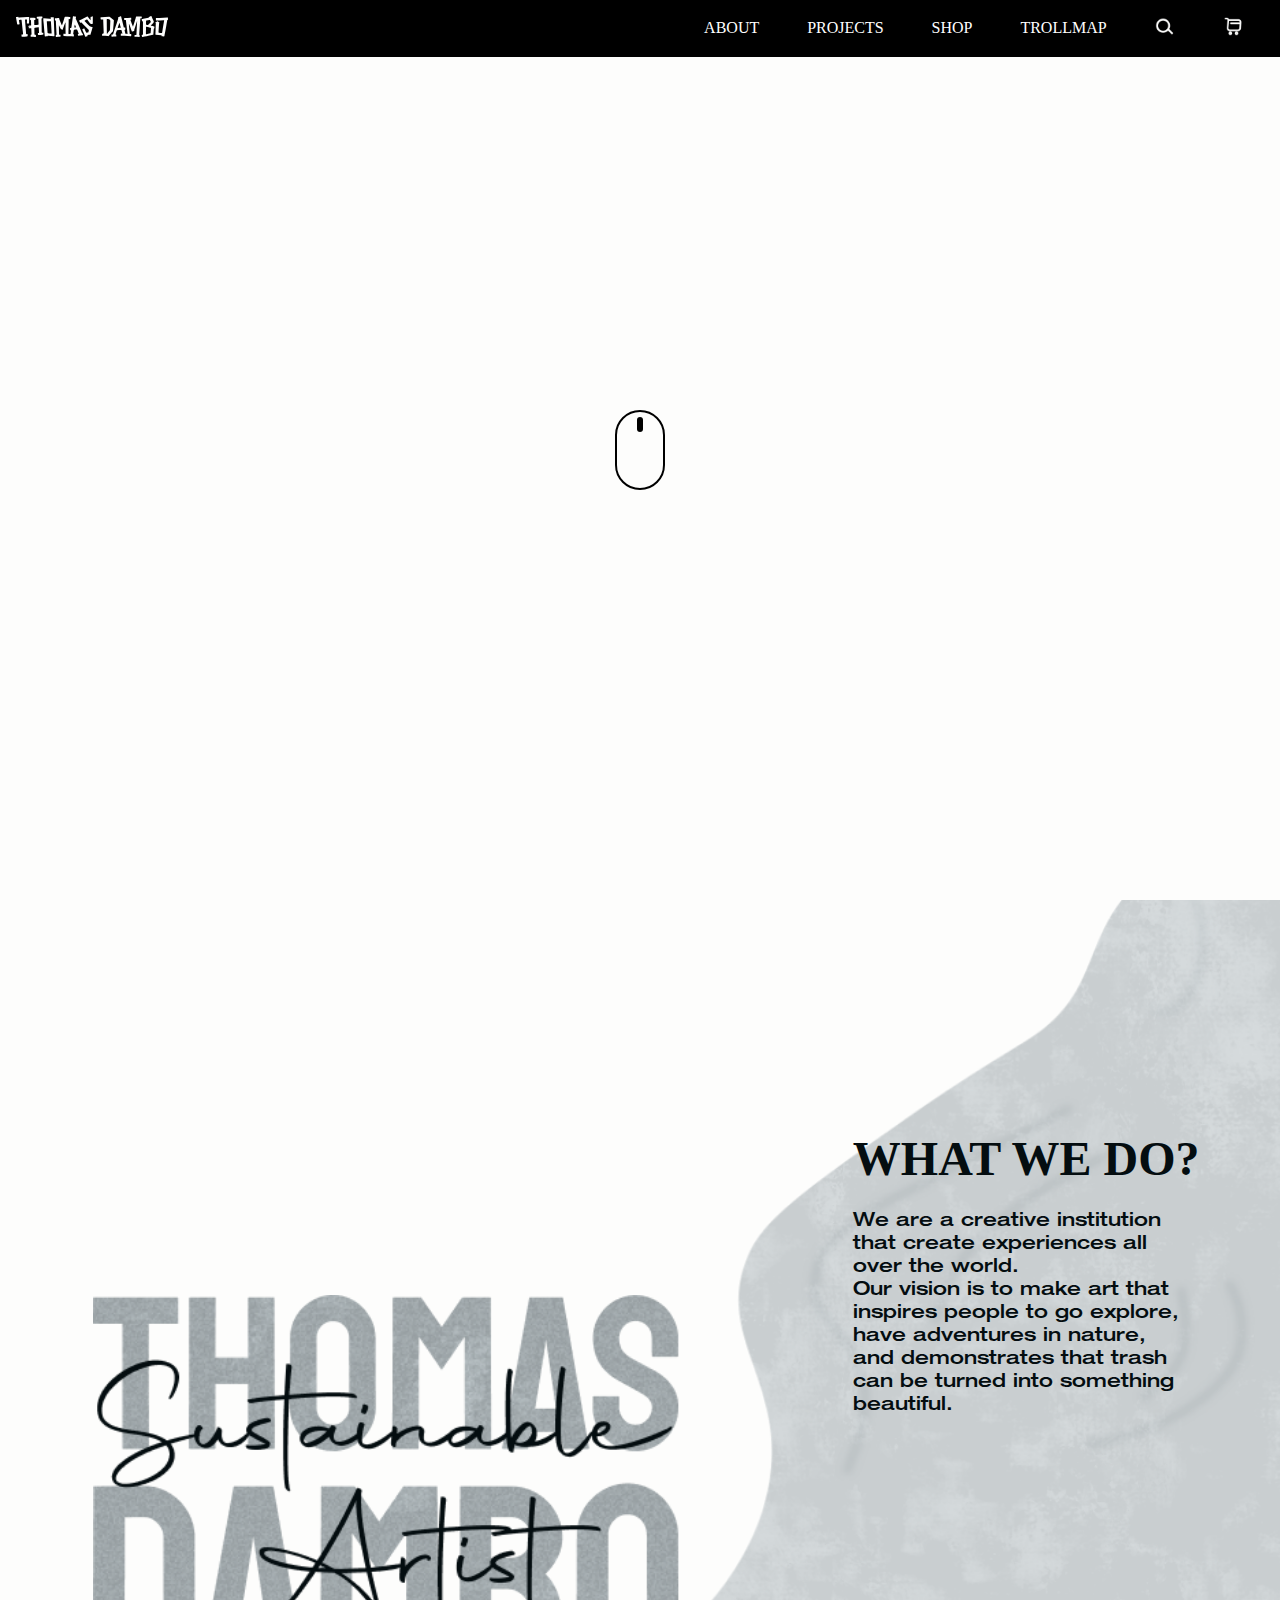
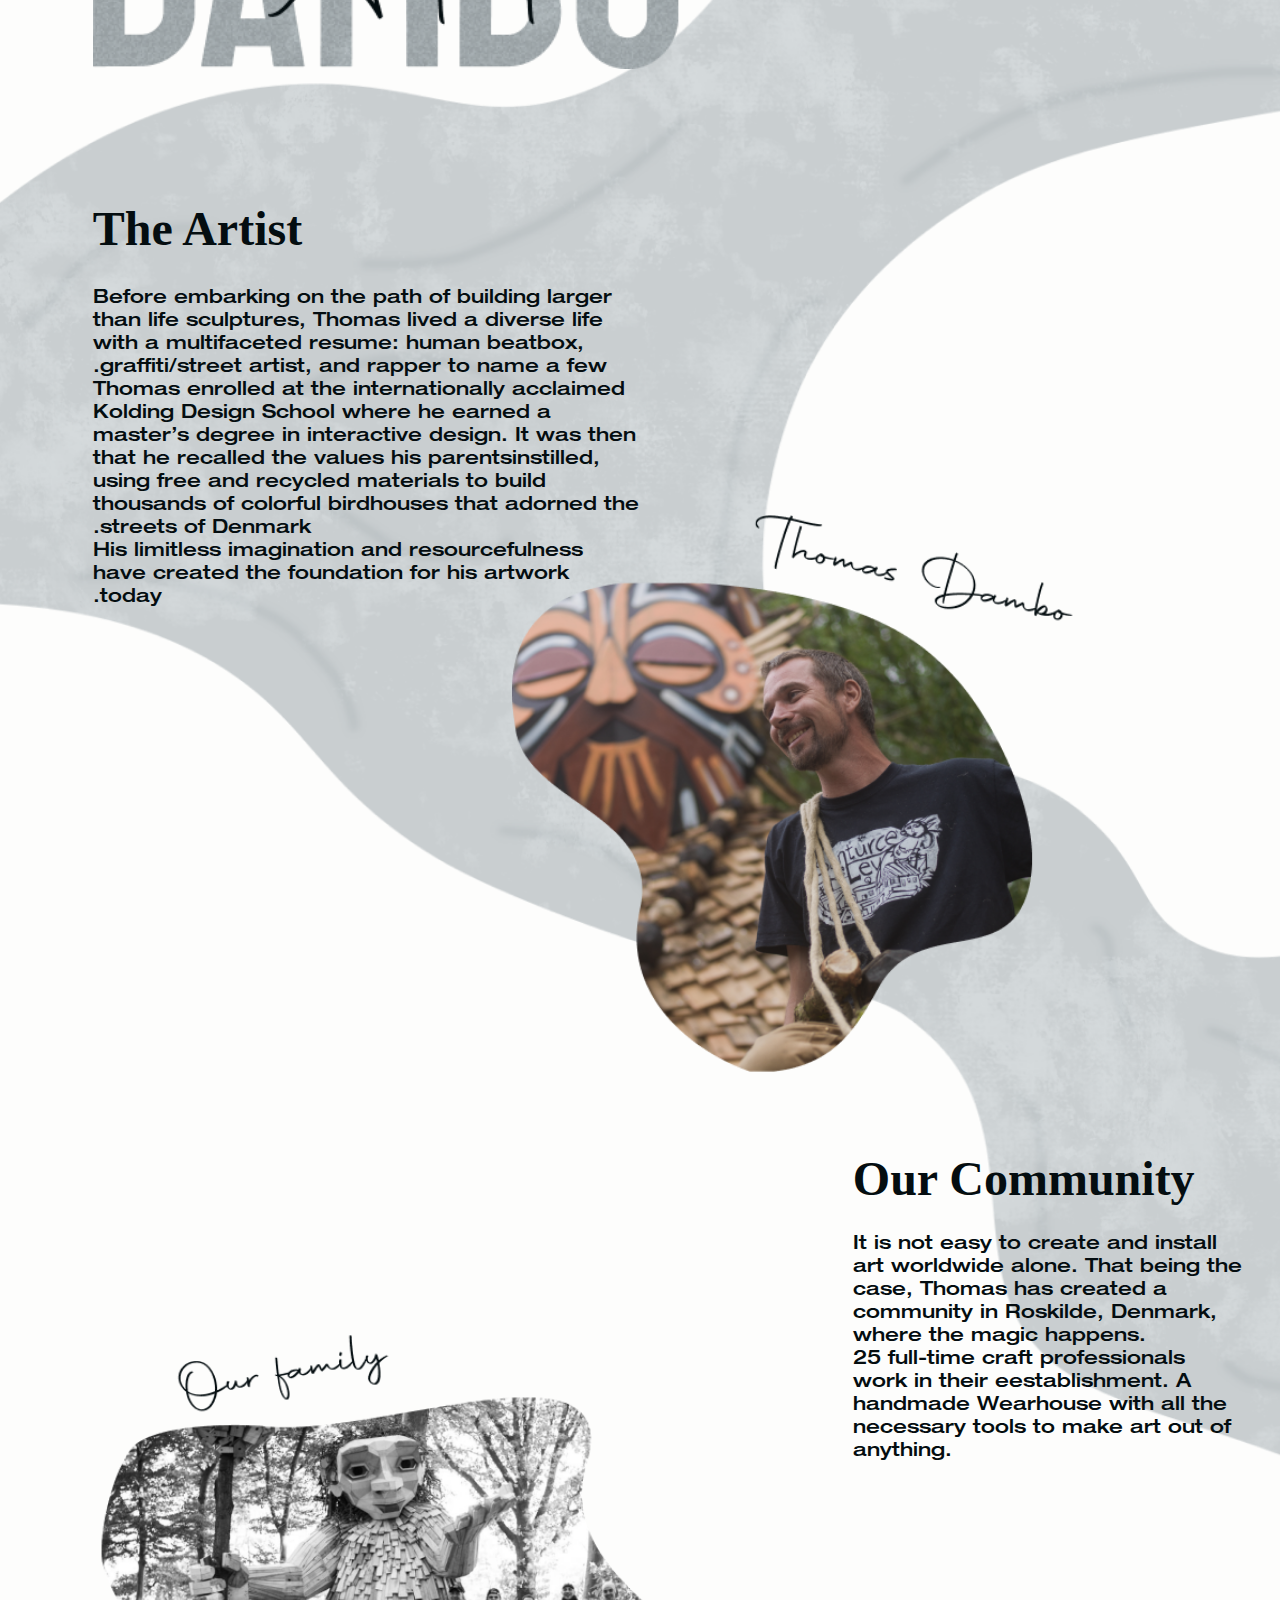
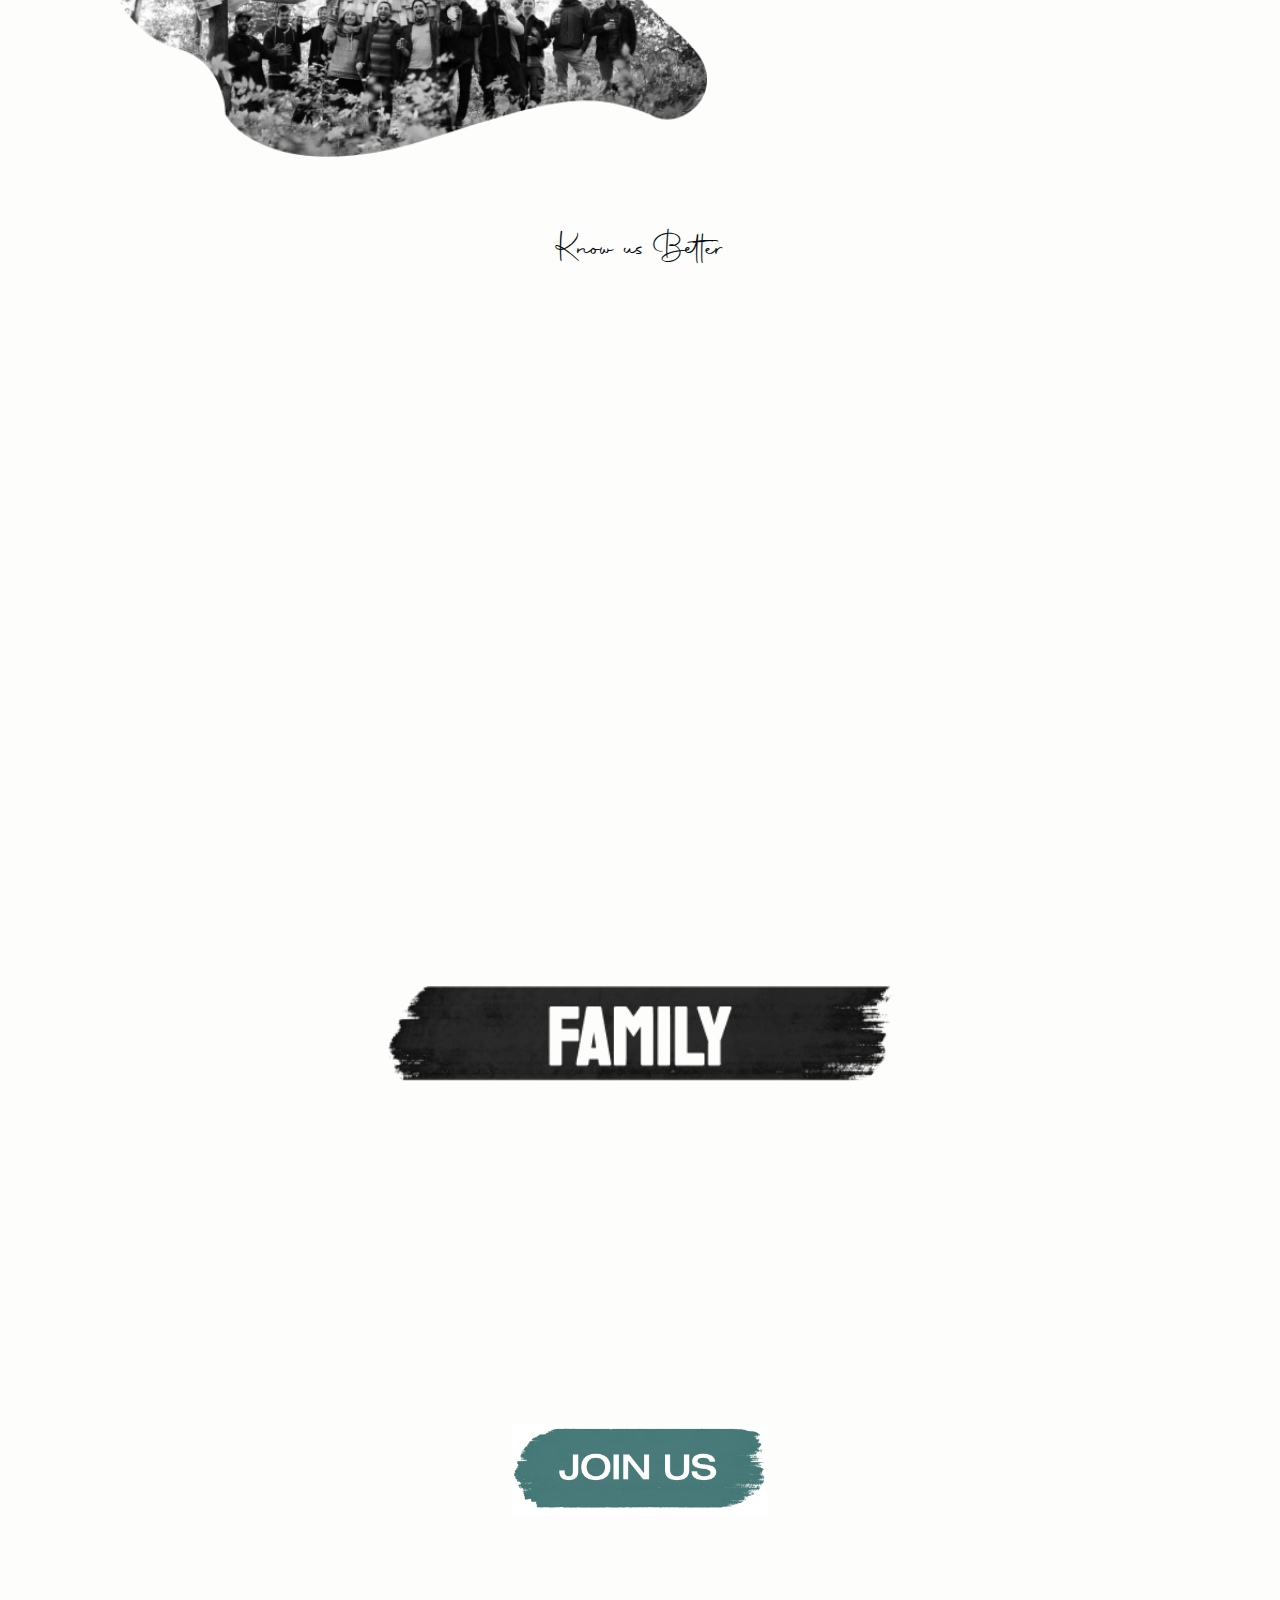
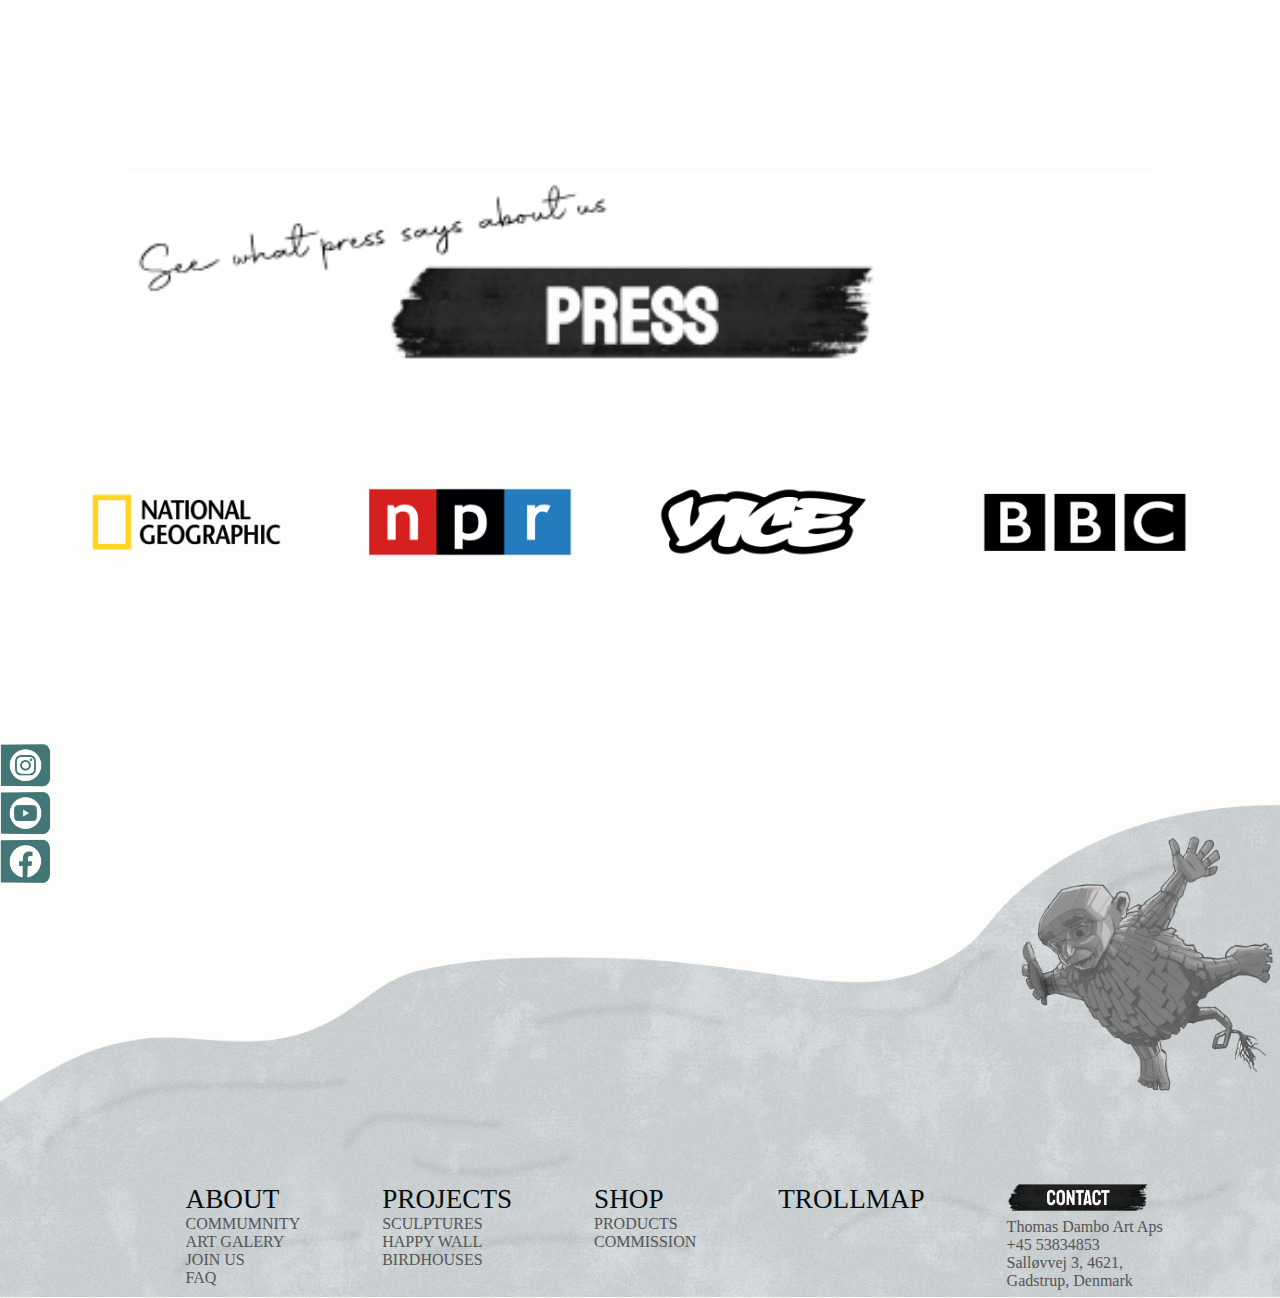
==== staff.html @ c83903dc "js fix" ====
<!DOCTYPE html>
<html lang="en">

<head>
    <meta charset="UTF-8">
    <meta http-equiv="X-UA-Compatible" content="IE=edge">
    <meta name="viewport" content="width=device-width, initial-scale=1.0">
    <title>Thomas Dambo</title>
    <link rel="shortcut icon" type="image" href="img/logo_white_small.png">
    <link rel="stylesheet" href="css/staff.css">
</head>

<body>
    <main>


        <nav class="navbar">
            <div class="brand-title">
                <a href="index.html"><img src="img/logo_white_long.svg" alt="long logo">
            </div></a>
            <a href="#" class="toggle-button">
                <span class="bar"></span>
                <span class="bar"></span>
                <span class="bar"></span>
            </a>
            <div class="navbar-links">
                <ul>
                    <li><a href="#">ABOUT</a></li>
                    <li><a href="#">PROJECTS</a></li>
                    <li><a href="#">SHOP</a></li>
                    <li><a href="#">TROLLMAP</a></li>
                    <li><a href="#" class="svgs"><img src="img/search.png" alt="search button"></a></li>
                    <li><a href="#" class="svgs"><img src="img/cart.png" alt="cart button"></a></li>
                </ul>
            </div>
        </nav>



        <section class="showcase">
            <div class="video-container">

                <div class="center">
                    <div class="down"></div>
                </div>
                <video src="video/banner.mp4" autoplay muted loop></video>
            </div>
        </section>

        <section id="art_part">

            <article class="art_article" id="sculpture">
                <div id="art_info_sculpture" class="art_info">

                    <h2>WHAT WE DO?</h2>
                    <p>We are a creative institution that create experiences all over the world. <br>
                        Our vision is to make art that inspires people to go explore, have adventures in nature, and
                        demonstrates that trash can be turned into something beautiful.</p>
                    </p>

                </div>
                <div class="art_image">
                    <img src="img/thomas_dambo.png" alt="Image presenting the recycle artist">
                </div>
            </article>
            <article class="art_article" id="birdhouse">
                <div id="art_info_birdhouse" class="art_info">
                    <h2>The Artist</h2>
                    <p>Before embarking on the path of building larger than life sculptures, Thomas lived a diverse life
                        with a multifaceted resume: human beatbox, graffiti/street artist, and rapper to name a few.<br>

                        Thomas enrolled at the internationally acclaimed Kolding Design School where he earned a
                        master’s degree in interactive design. It was then that he recalled the values his
                        parentsinstilled, using free and recycled materials to build thousands of colorful birdhouses
                        that adorned the streets of Denmark.<br>

                        His limitless imagination and resourcefulness have created the foundation for his artwork today.
                    </p>

                </div>
                </div>

                <div class="art_image">
                    <img src="img/thomas_picture.png" alt="Image presenting the thomas">
                </div>

            </article>
            <article class="art_article" id="wall">
                <div id="art_info_wall" class="art_info">
                    <h2>Our Community</h2>
                    <p>It is not easy to create and install art worldwide alone. That being the case, Thomas has created
                        a community in Roskilde, Denmark, where the magic happens. <br>
                        25 full-time craft professionals work in their eestablishment. A handmade Wearhouse with all the
                        necessary tools to make art out of anything.</p>

                </div>
                </div>
                <div class="art_image">
                    <img src="img/family_picture.png" alt="Image presenting the family">
                </div>
            </article>
        </section>



        <div class="know">
            <h3>Know us Better</h3>
            <class class="video"><iframe src="https://www.youtube.com/embed/UQgBqcR8Qgc" title="Thomas Dambo"
                    frameborder="0"
                    allow="accelerometer; autoplay; clipboard-write; encrypted-media; gyroscope; picture-in-picture"
                    allowfullscreen></iframe></class>

        </div>

        </section>

        <div class="title">
            <img class="title_family" src="img/title_family.png" alt="">
        </div>

        <section class="family">

            <div class="delete">
                <template>
                    <article>
                        <img class="portrait" src="" alt="portrait family">
                        <h4>name</h4>
                        <h5>position</h5>
                    </article>

                </template>
            </div>
        </section>

        <div class="title">
            <img class="joinus" src="img/join_2.png" alt="">
        </div>


        <div class="title">
            <img class="title_press" src="img/press2.png" alt="">
        </div>

        <section class="press">
            <nav>
                <ul>
                    <li><a href=" https://www.nationalgeographic.com/travel/article/this-copenhagen-artist-turns-trash-into-trolls"
                            target="_blank"><img src="img/press_1.png" alt="natgeo"></a></li>
                    <li><a href=" https://www.npr.org/2021/05/06/992149491/far-from-the-internet-these-big-benevolent-trolls-lure-humans-to-nature?t=1629976147773"
                            target="_blank"><img src="img/press_2.png" alt="natgeo"></a></li>
                    <li><a href=" https://www.facebook.com/VICE/videos/292321664702541/" target="_blank"><img
                                src="img/press_3.png" alt="natgeo"></a></li>
                    <li><a href="https://www.bbc.com/reel/video/p06rnnc2/the-gigantic-trash-trolls-hiding-in-copenhagen-s-wilderness"
                            target="_blank"><img src="img/press_4.png" alt="natgeo"></a></li>
                </ul>
            </nav>

        </section>


        <div class="soMe">

            <ul>
                <li><a href="https://www.instagram.com/thomasdambo/" target="_blank"><img src="img/insta.png"
                            alt="insta"></li></a>
                <li><a href="https://www.youtube.com/user/ThomasDambo" target="_blank"><img src="img/youtube.png"
                            alt="youtube"></li></a>
                <li><a href="https://www.facebook.com/thomasdambos" target="_blank"><img src="img/facebook.png"
                            alt="facebook"></li></a>
            </ul>

        </div>

        <footer>
            <section id="footer_section">
                <article class="about_footer">

                    <ul>
                        <li><a href="#"><span class="main_footer">ABOUT</span></a></li>
                        <li><a href="#">COMMUMNITY</a></li>
                        <li><a href="#">ART GALERY</a></li>
                        <li><a href="#">JOIN US</a></li>
                        <li><a href="#">FAQ</a></li>
                    </ul>

                </article>

                <article class="projects_footer">

                    <ul>
                        <li><a href="#"><span class="main_footer">PROJECTS</span></a></li>
                        <li><a href="#">SCULPTURES</a></li>
                        <li><a href="#">HAPPY WALL</a></li>
                        <li><a href="#">BIRDHOUSES</a></li>
                    </ul>

                </article>

                <article class="shop_footer">

                    <ul>
                        <li class="main_footer"><a href="#"><span class="main_footer">SHOP</span></a></li>
                        <li><a href="#">PRODUCTS</a></li>
                        <li><a href="#">COMMISSION</a></li>
                    </ul>

                </article>

                <article class="map_footer">

                    <ul>
                        <li><a href="#"><span class="main_footer">TROLLMAP</span></a></li>

                    </ul>

                </article>

                <article class="contact_footer">

                    <ul>
                        <li class="main_footer"><a href="#"><img src="img/title_contact.png" alt="contact"></a></li>
                        <li><a href="#">Thomas Dambo Art Aps</a></li>
                        <li><a href="#">+45 53834853</a></li>
                        <li><a href="#">Salløvvej 3, 4621,<br> Gadstrup, Denmark</a></li>
                    </ul>

                </article>
            </section>
        </footer>


    </main>
    <script src="js/main.js"></script>
</body>


</html>
---- css/staff.css ----
* {
  box-sizing: border-box;
  margin: 0;
  padding: 0;
  font-size: 16px;
}

@font-face {
  font-family: "Autography";
  font-display: swap;
  src: url("/fonts/autography/Autography.otf") format("truetype");
}

@font-face {
  font-family: "Helvetica";
  font-display: swap;
  src: url("/fonts/Helvetica-Neue-Medium-Extended.otf");
}

@import url("https://fonts.googleapis.com/css2?family=Staatliches&display=swap");

:root {
  --white--: #fdfdfc;
  --black--: #040d10;
  --green--: #456b6a;
  --gray--: #525556;

  --h1: 2rem;
  --h2: 1.6rem;
  --h3: 2rem;
  --h4: 1rem;
  --p: 0.8rem;
  --p_width: 80%;

  --text_art_top_padding: 25%;
  --image_art_top_padding: 5%;

  /* SCULPTURE art images size */
  --art_image_size: 90%;
}

h1 {
  font-size: var(--h1);
  color: var(--black--);
  font-family: "Staatliches";
}

h2 {
  font-size: var(--h2);
  color: var(--black--);
  font-family: "Staatliches";
}

h3 {
  font-size: var(--h3);
  color: var(--black--);
  font-family: "Autography";
  font-weight: lighter;
}
h4 {
  font-size: var(--h4);
  color: var(--black--);
  font-family: "Helvetica";
  font-weight: lighter;
}

h5 {
  font-size: var(--h5);
  color: var(--gray--);
  font-family: "Staatliches";
  font-weight: lighter;
}

p {
  font-size: var(--p);
  color: var(--black--);
  font-family: "Helvetica";
  width: var(--p_width);
}
/* ++++++++++++++++++++++++++++++++++MAIN++++++++++++++++++++++++++++++++++ */
html {
  max-width: 100vw;
  overflow-x: hidden;
  background-color: var(--white--);
}

/* ////////////////////////////HERDER//////////////////////////// */
.navbar {
  display: flex;
  position: fixed;
  z-index: 2;
  width: 100%;
  justify-content: center;
  justify-content: space-between;
  align-items: center;
  background-color: black;
  color: white;
}

.brand-title {
  margin: 1rem;
}

.navbar-links {
  height: 100%;
}

.navbar-links ul {
  display: flex;
  margin-right: 30%;
  margin-block: 0;
  padding: 0;
}

.navbar-links li {
  list-style: none;
}

.navbar-links li a {
  display: block;
  text-decoration: none;
  color: white;
  padding: 1rem;
}

.navbar-links li:hover {
  color: var(--green--);
}

.toggle-button {
  position: absolute;
  top: 0.75rem;
  right: 1.5rem;
  display: none;
  flex-direction: column;
  justify-content: space-between;
  width: 30px;
  height: 21px;
}

.toggle-button .bar {
  height: 3px;
  width: 100%;
  background-color: white;
  border-radius: 10px;
}

@media (max-width: 700px) {
  .navbar {
    flex-direction: column;
    align-items: flex-start;
  }

  .toggle-button {
    display: flex;
  }

  .navbar-links {
    display: none;
  }

  .navbar-links ul {
    flex-direction: column;
  }

  .navbar-links ul li a {
    padding: 0.5rem 1rem;
  }

  .navbar-links.active {
    display: flex;
  }

  .svgs {
    width: 40%;
  }
}

/* ////////////////////////////ART//////////////////////////// */

#art_part {
  width: 100vw;
}

.art_info {
  height: 50vh;

  padding-top: var(--text_art_top_padding);
  margin: auto;
  text-align: left;
  width: 70%;
}
.art_info h2 {
  margin-bottom: 5%;
  width: 70%;
  margin: auto;
}
.art_info p {
  margin: auto;

  width: 70%;
}

#art_info_birdhouse {
  margin-bottom: 30%;
  width: 90%;
}

#sculpture {
  background-image: url(/img/bg_small_1.png);
  background-size: contain;
  background-repeat: no-repeat;
}
#birdhouse {
  background-image: url(/img/bg_small_4.png);
  background-size: contain;
  background-repeat: no-repeat;
}
#wall {
  background-image: url(/img/bg_small_3.png);
  background-size: contain;
  background-repeat: no-repeat;
}
.art_image {
  margin: auto;
  margin-top: 15%;
  width: var(--art_image_size);
  padding-top: var(--image_art_top_padding);
}
.art_image img {
  height: 80%;
  width: 80%;
}

/* B ROLL VIDEO */

.video-container {
  width: 100%;
  height: 100%;
  overflow: hidden;
}

.showcase {
  height: 100vh;
  position: relative;
  z-index: 0;
}

.showcase video {
  -webkit-transform: translateX(-50%) translateY(-50%);
  -moz-transform: translateX(-50%) translateY(-50%);
  -ms-transform: translateX(-50%) translateY(-50%);
  -o-transform: translateX(-50%) translateY(-50%);
  transform: translateX(-50%) translateY(-50%);
  position: absolute;
  top: 50%;
  left: 50%;
  min-width: 100%;
  min-height: 100%;
  width: auto;
  height: auto;
  z-index: -100;
}

/* KNOW US BETTER */

.know {
  display: flex;
  align-items: center;
  flex-direction: column;
  margin-top: 30%;
}

.video {
  width: 80%;
  height: 20vh;
  overflow: hidden;
  position: relative;
}

iframe {
  position: absolute;
  top: 0;
  left: 0;
  width: 100%;
  height: 100%;
}

/* FAMILY PICTURES */

.delete:first-child {
  display: none;
}

.title {
  display: flex;
  align-items: center;
  justify-content: center;
}

.title_family {
  width: 40vw;
  margin-top: 20%;
}

.family {
  display: grid;
  grid-template-columns: 1fr 1fr 1fr;
  margin: 10%;
  gap: 2%;
}

.portrait {
  width: 100%;
}

h5 {
  line-height: 1rem;
}
.joinus {
  cursor: pointer;
  display: flex;
  align-items: center;
  justify-content: center;
  width: 20vw;
  margin-top: 5%;
  margin-bottom: 10%;
}

/* PRESS */

.title_press {
  width: 80vw;
  margin-top: 20%;
}

nav ul {
  display: flex;
  align-items: center;
  justify-content: center;
  list-style: none;
  margin: 5%;
  margin-left: 5%;
  gap: 5%;
}

nav img {
  width: 100%;
}

/* SoMe */

.soMe img {
  width: 7%;
}

.soMe {
  margin-top: 20%;
}

/* FOOTER */

a {
  text-decoration: none;
  font-size: var(--h6);
  color: var(--gray--);
  font-family: "Staatliches";
  font-weight: lighter;
}

ul {
  list-style-type: none;
}
footer {
  width: 100vw;
  height: 30vh;
  background-image: url(/img/footer_bg.png);
  background-size: 100%;
  background-position: bottom;
  background-repeat: no-repeat;
  display: flex;
  justify-content: center;
  align-items: flex-end;
  margin-top: -10rem;
}
.main_footer img {
  width: 80%;
}

.main_footer {
  font-size: 0.9rem;
  color: var(--black--);
}

#footer_section {
  display: flex;
  gap: 5%;
  width: 80%;
  margin-bottom: 1rem;
}

@media only screen and (min-width: 500px) {
  :root {
    --h1: 2.8rem;
    --text_art_top_padding: 30%;
    --image_art_top_padding: 15%;

    --art_image_size: 75%;
  }
  .art_info {
    height: 45vh;
  }

  .video {
    height: 25vh;
  }

  .family {
    grid-template-columns: 1fr 1fr 1fr 1fr;
  }

  .title_press {
    margin-top: 10%;
  }

  .main_footer {
    font-size: 1.1rem;
  }

  #footer_section {
    margin-left: 10%;
  }

  .know {
    margin-top: 20%;
  }
}

@media only screen and (min-width: 700px) {
  :root {
    --h1: 3.8rem;
    --h2: 2.4rem;
    --p: 1.2rem;
    --p_width: 80%;

    --text_art_top_padding: 30%;
    --image_art_top_padding: 15%;

    --art_image_size: 65%;
  }

  .video {
    height: 38vh;
  }

  .main_footer img {
    width: 60%;
  }

  .main_footer {
    font-size: 1.3rem;
  }

  #footer_section {
    gap: 7%;
  }

  .svgs img {
    width: 20px;
  }

  footer {
    height: 50vh;
    margin-top: -15rem;
  }
  #footer_section {
    margin-bottom: 2rem;
  }
}

@media only screen and (min-width: 1000px) {
  :root {
    --h1: 5rem;
    --h2: 3rem;
    --p: 1.2rem;
    --p_width: 80%;
    --h4: 1.6rem;

    --text_art_top_padding: 0;
    --image_art_top_padding: 15%;

    --art_image_size: 70%;
  }

  #sculpture {
    background-image: none;
  }
  #birdhouse {
    background-image: none;
  }
  #wall {
    background-image: none;
  }

  #art_part {
    height: 280vh;
    background-image: url(/img/bg_community.png);
    background-size: cover;
    background-repeat: no-repeat;
  }
  .art_article {
    display: grid;
    grid-template-columns: 50% 50%;
    height: 90vh;
    width: 95%;
    margin: auto;
  }

  .art_info {
    grid-column-start: 2;
  }

  .art_image {
    grid-column-start: 1;
    grid-row-start: 1;
    margin-top: 50%;
    margin-left: 10%;
    margin-right: 20%;
    width: 60vw;
  }

  .art_article:nth-child(2),
  .art_article:nth-child(4) {
    grid-auto-flow: dense;
    direction: rtl;
  }
  .art_info {
    text-align: left;
    margin-left: 35%;
    margin-top: 38%;
    /* margin-left: 10%;
      margin-right: 10%; */
  }
  .art_info h2 {
    margin-bottom: 5%;
    width: 100%;
  }
  .art_info p {
    width: 80%;
    margin-right: 50%;
  }

  #art_info_birdhouse p {
    width: 100%;
    margin-left: 10%;
    margin-right: 0;
  }

  #art_info_birdhouse {
    margin-left: 15%;
    margin-top: 15%;
  }

  #art_info_wall {
    width: 80%;
    margin-right: 30%;
  }

  .video {
    height: 50vh;
  }

  .family {
    grid-template-columns: 1fr 1fr 1fr 1fr 1fr;
  }

  footer {
    margin: 0;
  }

  .main_footer {
    font-size: 1.7rem;
  }

  .main_footer img {
    width: 70%;
  }

  #footer_section {
    margin-left: 9%;
    gap: 8%;
  }

  .know {
    margin-top: 0%;
  }
  .soMe img {
    width: 4%;
  }
  .soMe {
    margin-top: 10%;
  }
  footer {
    height: 90vh;
    margin-top: -25rem;
  }
  #footer_section {
    margin-bottom: 0.5rem;
  }
}

/* #sculpture .art_info,
    #wall .art_info {
      text-align: right;
    } */
/* .art_image {
      margin-left: 5%;
    } */
/* .art_image:nth-child(4) {
      margin-left: auto;
      margin-right: 0%;
    } */

/* SCROLL DOWN ANIMATION */
* {
  margin: 0;
  padding: 0;
}

.center {
  position: absolute;
  top: 50%;
  left: 50%;
  transform: translate(-50%, -50%);
}

.down {
  position: relative;
  width: 50px;
  height: 80px;
  border-radius: 25px;
  background: transparent;
  border: 2px solid black;
  overflow: hidden;
}

.down:before {
  content: "";
  position: absolute;
  width: 6px;
  height: 6px;
  border-radius: 50%;
  background: black;
  left: 50%;
  top: 10px;
  transform: translate(-50%, 0);
  animation: animate 1s linear infinite;
}

.down:after {
  content: "";
  position: absolute;
  width: 6px;
  height: 15px;
  border-radius: 50%;
  background: black;
  left: 50%;
  top: 5px;
  transform: translate(-50%, 0);
  border-radius: 3px;
}

@keyframes animate {
  0% {
    transform: translate(-50%, 0px);
    opacity: 0;
  }
  50% {
    transform: translate(-50%, 40px);
    opacity: 1;
  }
  100% {
    transform: translate(-50%, 80px);
    opacity: 0;
  }
}
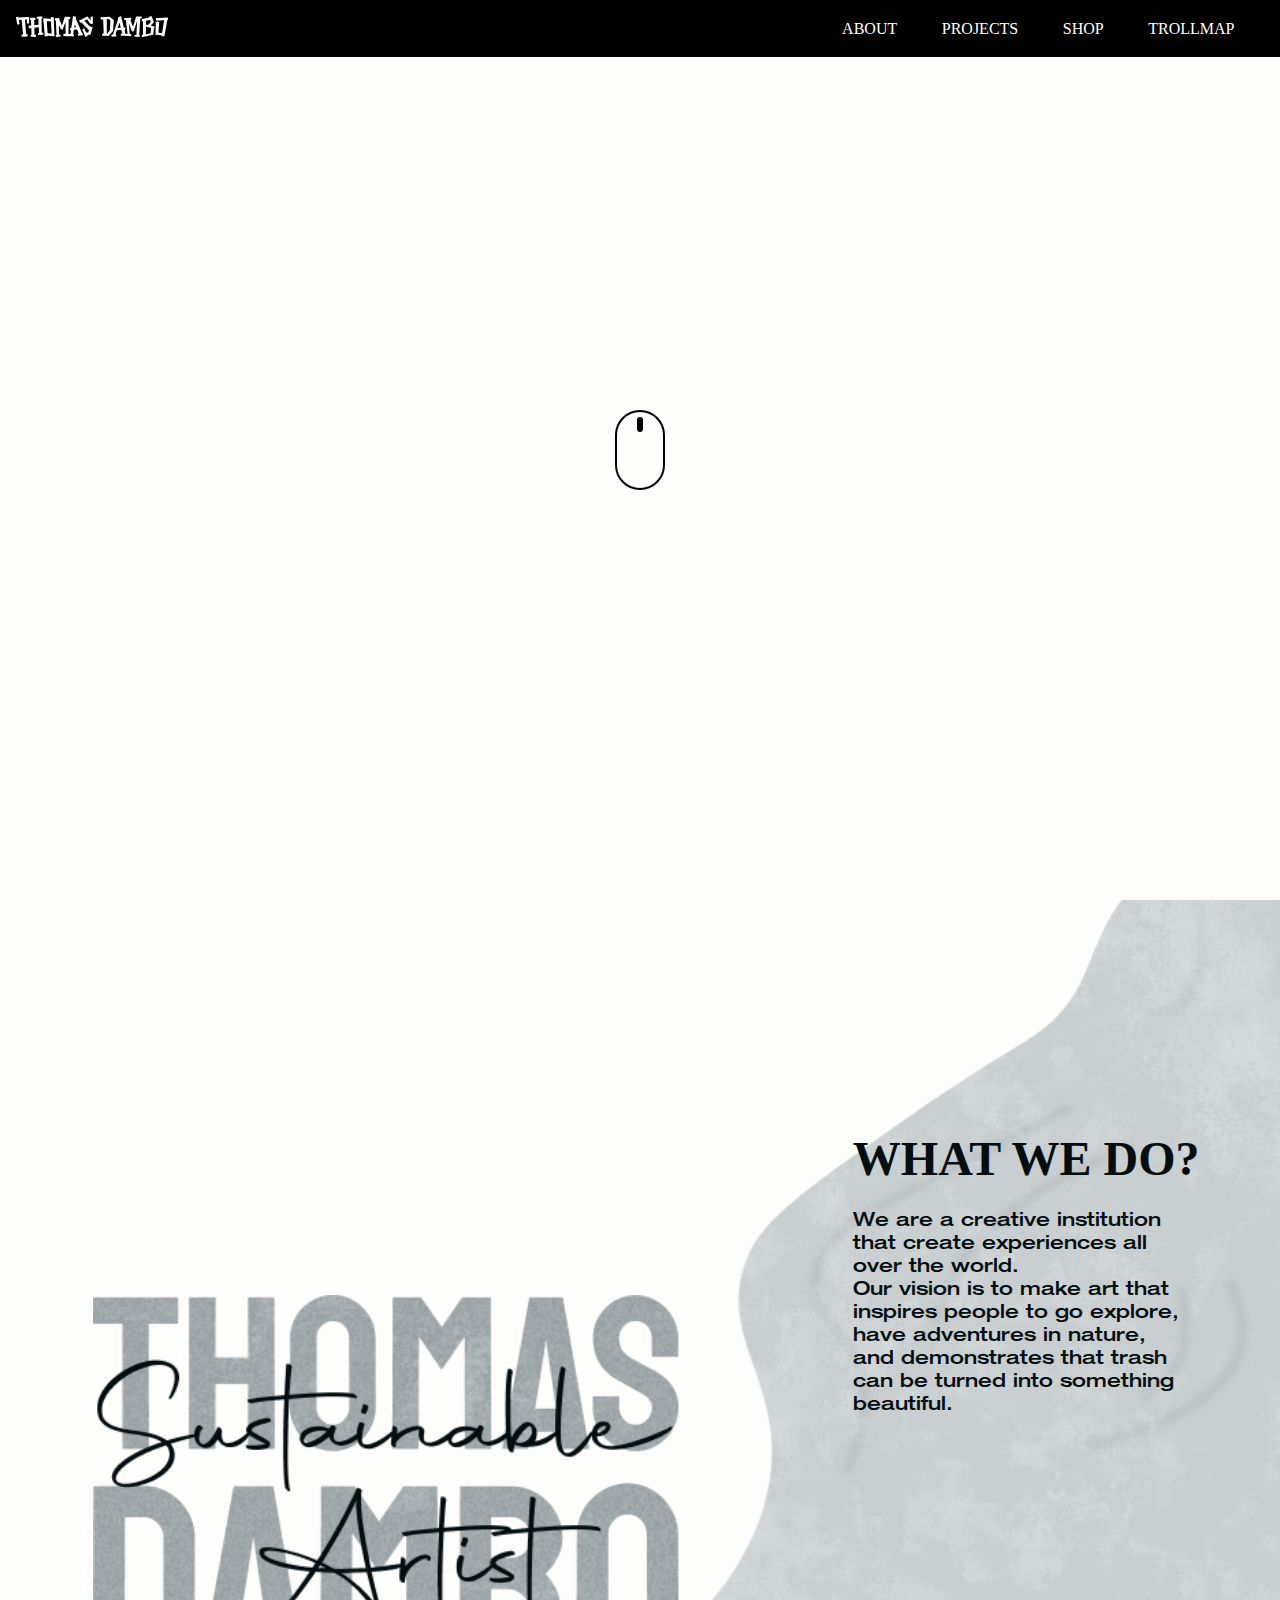
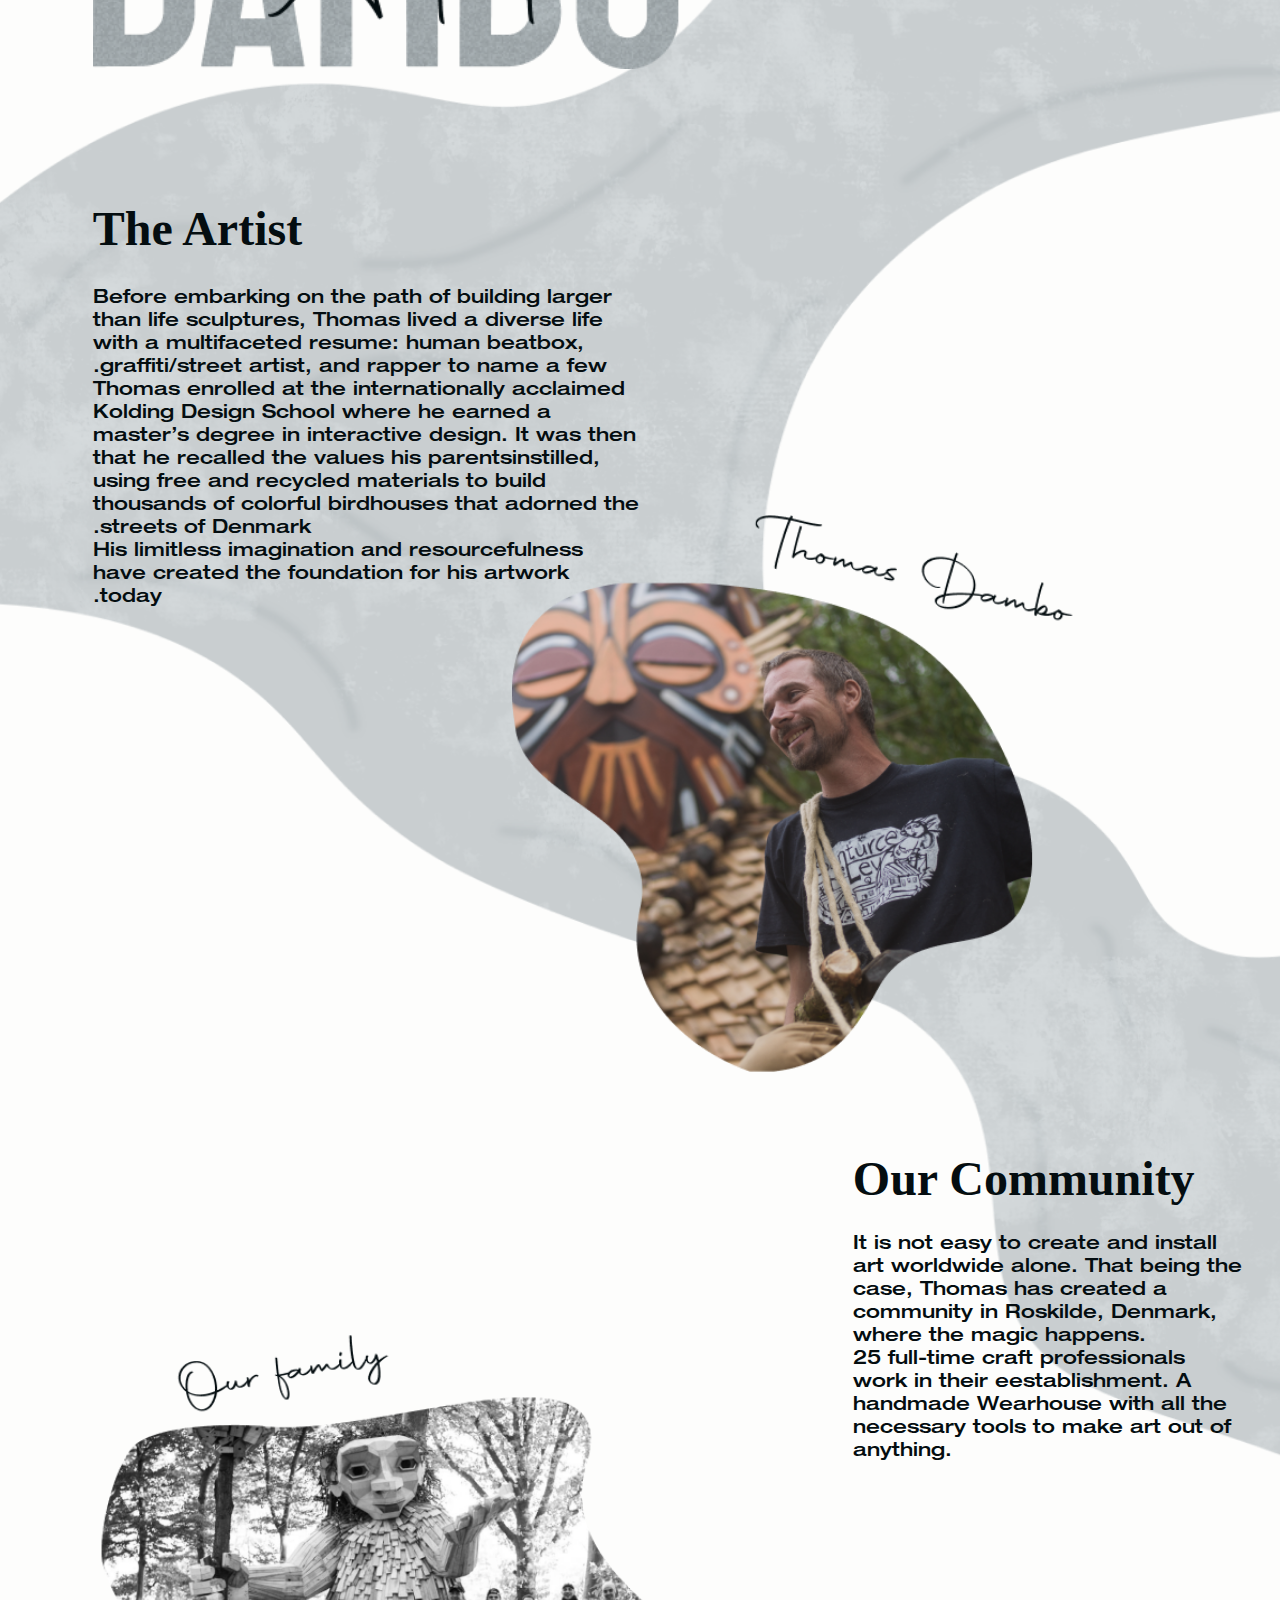
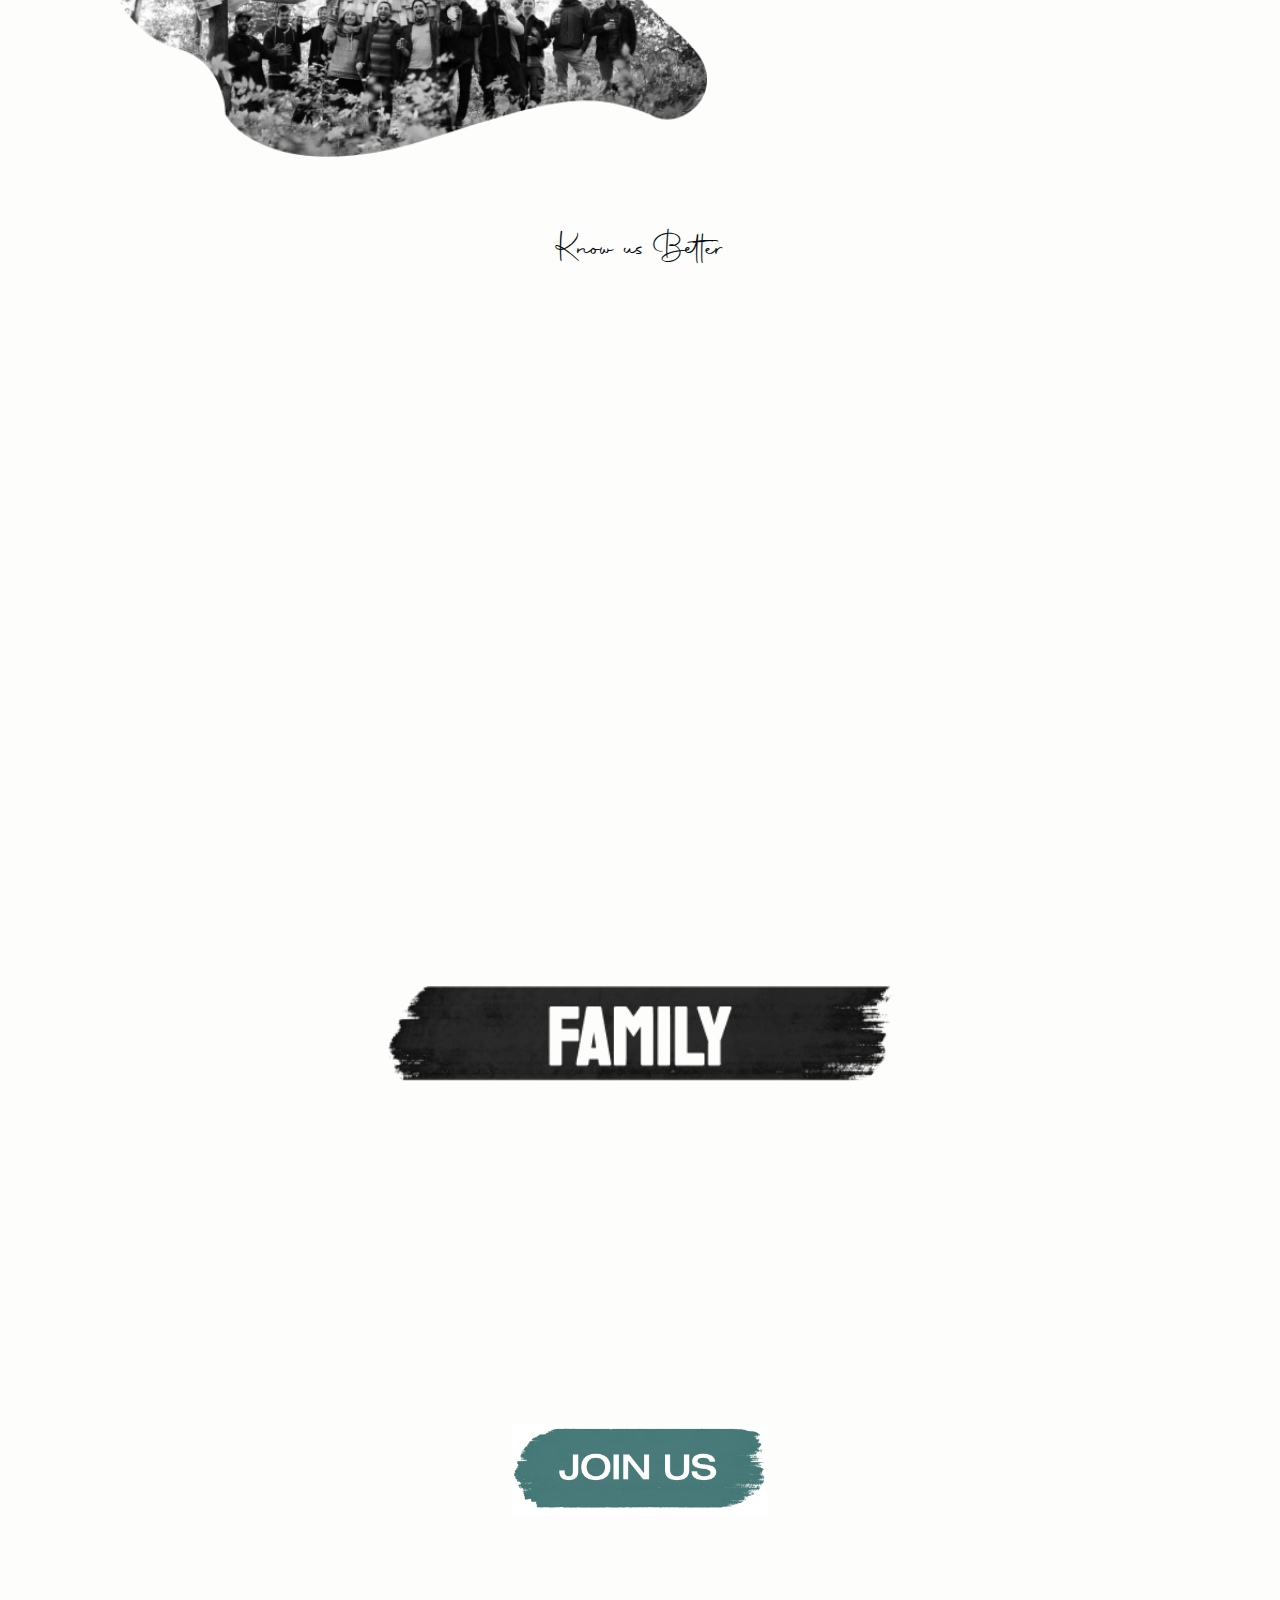
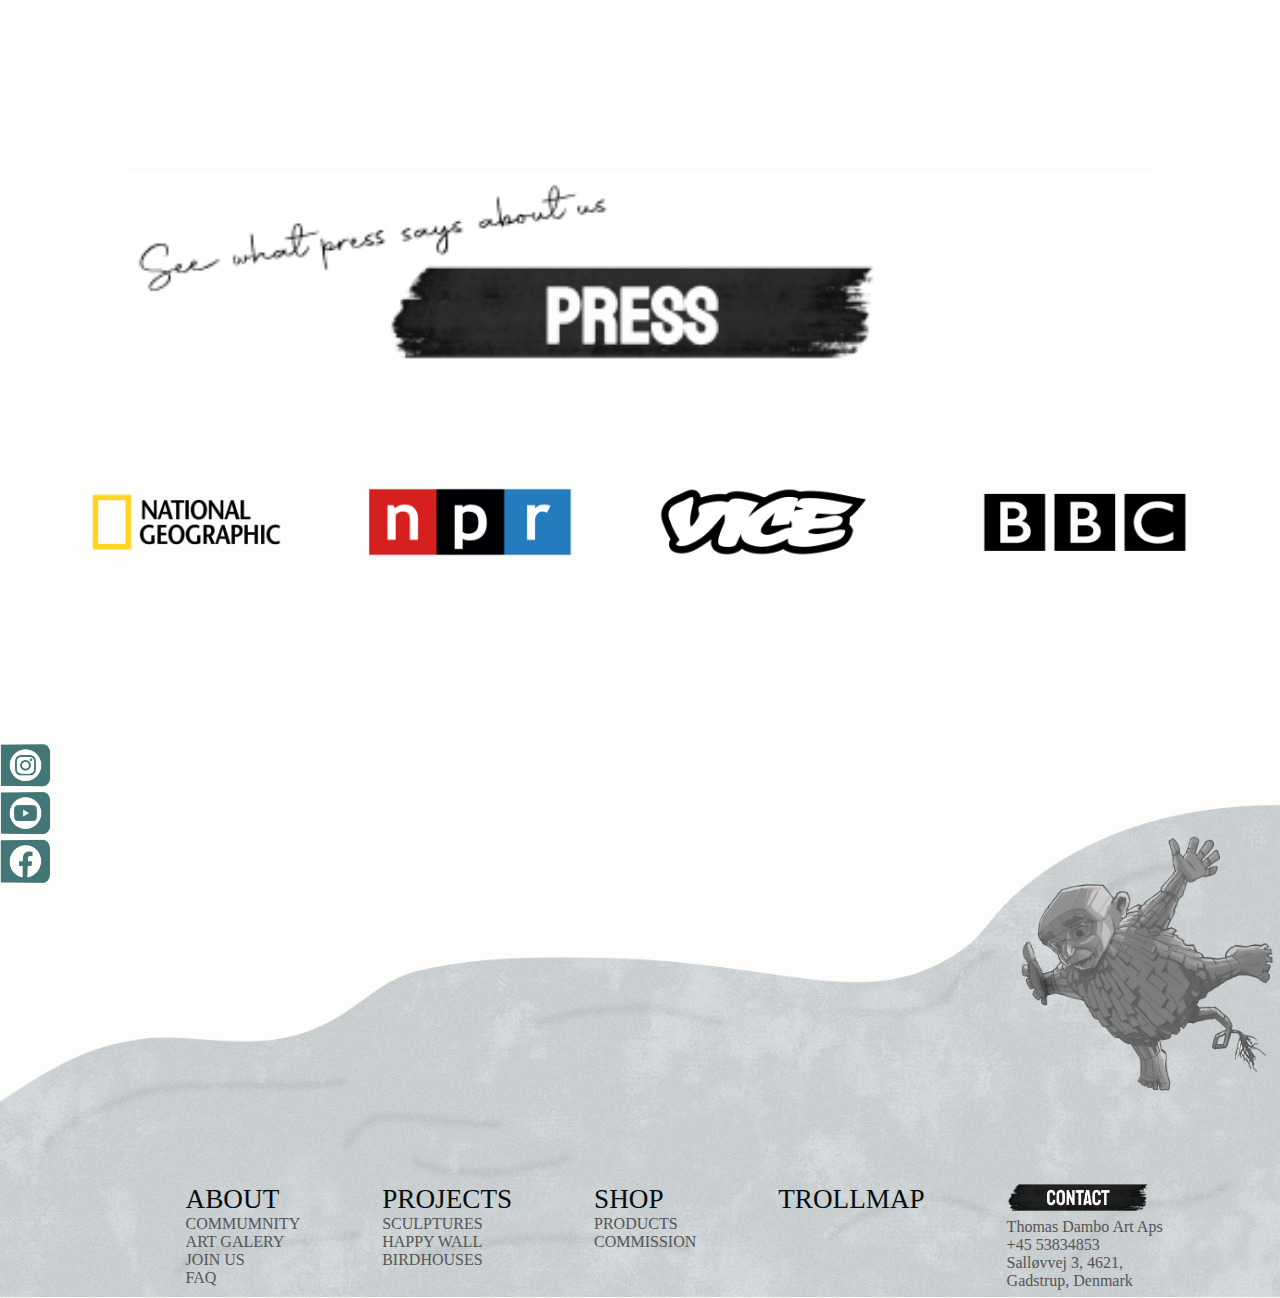
==== commit 8be7a7f8: "last" ====
--- a/staff.html
+++ b/staff.html
@@ -29,8 +29,6 @@
                     <li><a href="#">PROJECTS</a></li>
                     <li><a href="#">SHOP</a></li>
                     <li><a href="#">TROLLMAP</a></li>
-                    <li><a href="#" class="svgs"><img src="img/search.png" alt="search button"></a></li>
-                    <li><a href="#" class="svgs"><img src="img/cart.png" alt="cart button"></a></li>
                 </ul>
             </div>
         </nav>
@@ -43,7 +41,7 @@
                 <div class="center">
                     <div class="down"></div>
                 </div>
-                <video src="video/banner.mp4" autoplay muted loop></video>
+                <video src="video/banner2.mp4" autoplay muted loop></video>
             </div>
         </section>
 
--- a/css/staff.css
+++ b/css/staff.css
@@ -8,13 +8,13 @@
 @font-face {
   font-family: "Autography";
   font-display: swap;
-  src: url("/fonts/autography/Autography.otf") format("truetype");
+  src: url("../fonts/autography/Autography.otf") format("truetype");
 }
 
 @font-face {
   font-family: "Helvetica";
   font-display: swap;
-  src: url("/fonts/Helvetica-Neue-Medium-Extended.otf");
+  src: url("../fonts/Helvetica-Neue-Medium-Extended.otf");
 }
 
 @import url("https://fonts.googleapis.com/css2?family=Staatliches&display=swap");
@@ -207,17 +207,17 @@
 }
 
 #sculpture {
-  background-image: url(/img/bg_small_1.png);
+  background-image: url("../img/bg_small_1.png");
   background-size: contain;
   background-repeat: no-repeat;
 }
 #birdhouse {
-  background-image: url(/img/bg_small_4.png);
+  background-image: url("../img/bg_small_4.png");
   background-size: contain;
   background-repeat: no-repeat;
 }
 #wall {
-  background-image: url(/img/bg_small_3.png);
+  background-image: url("../img/bg_small_3.png");
   background-size: contain;
   background-repeat: no-repeat;
 }
@@ -374,7 +374,7 @@
 footer {
   width: 100vw;
   height: 30vh;
-  background-image: url(/img/footer_bg.png);
+  background-image: url("../img/footer_bg.png");
   background-size: 100%;
   background-position: bottom;
   background-repeat: no-repeat;
@@ -504,7 +504,7 @@
 
   #art_part {
     height: 280vh;
-    background-image: url(/img/bg_community.png);
+    background-image: url("../img/bg_community.png");
     background-size: cover;
     background-repeat: no-repeat;
   }
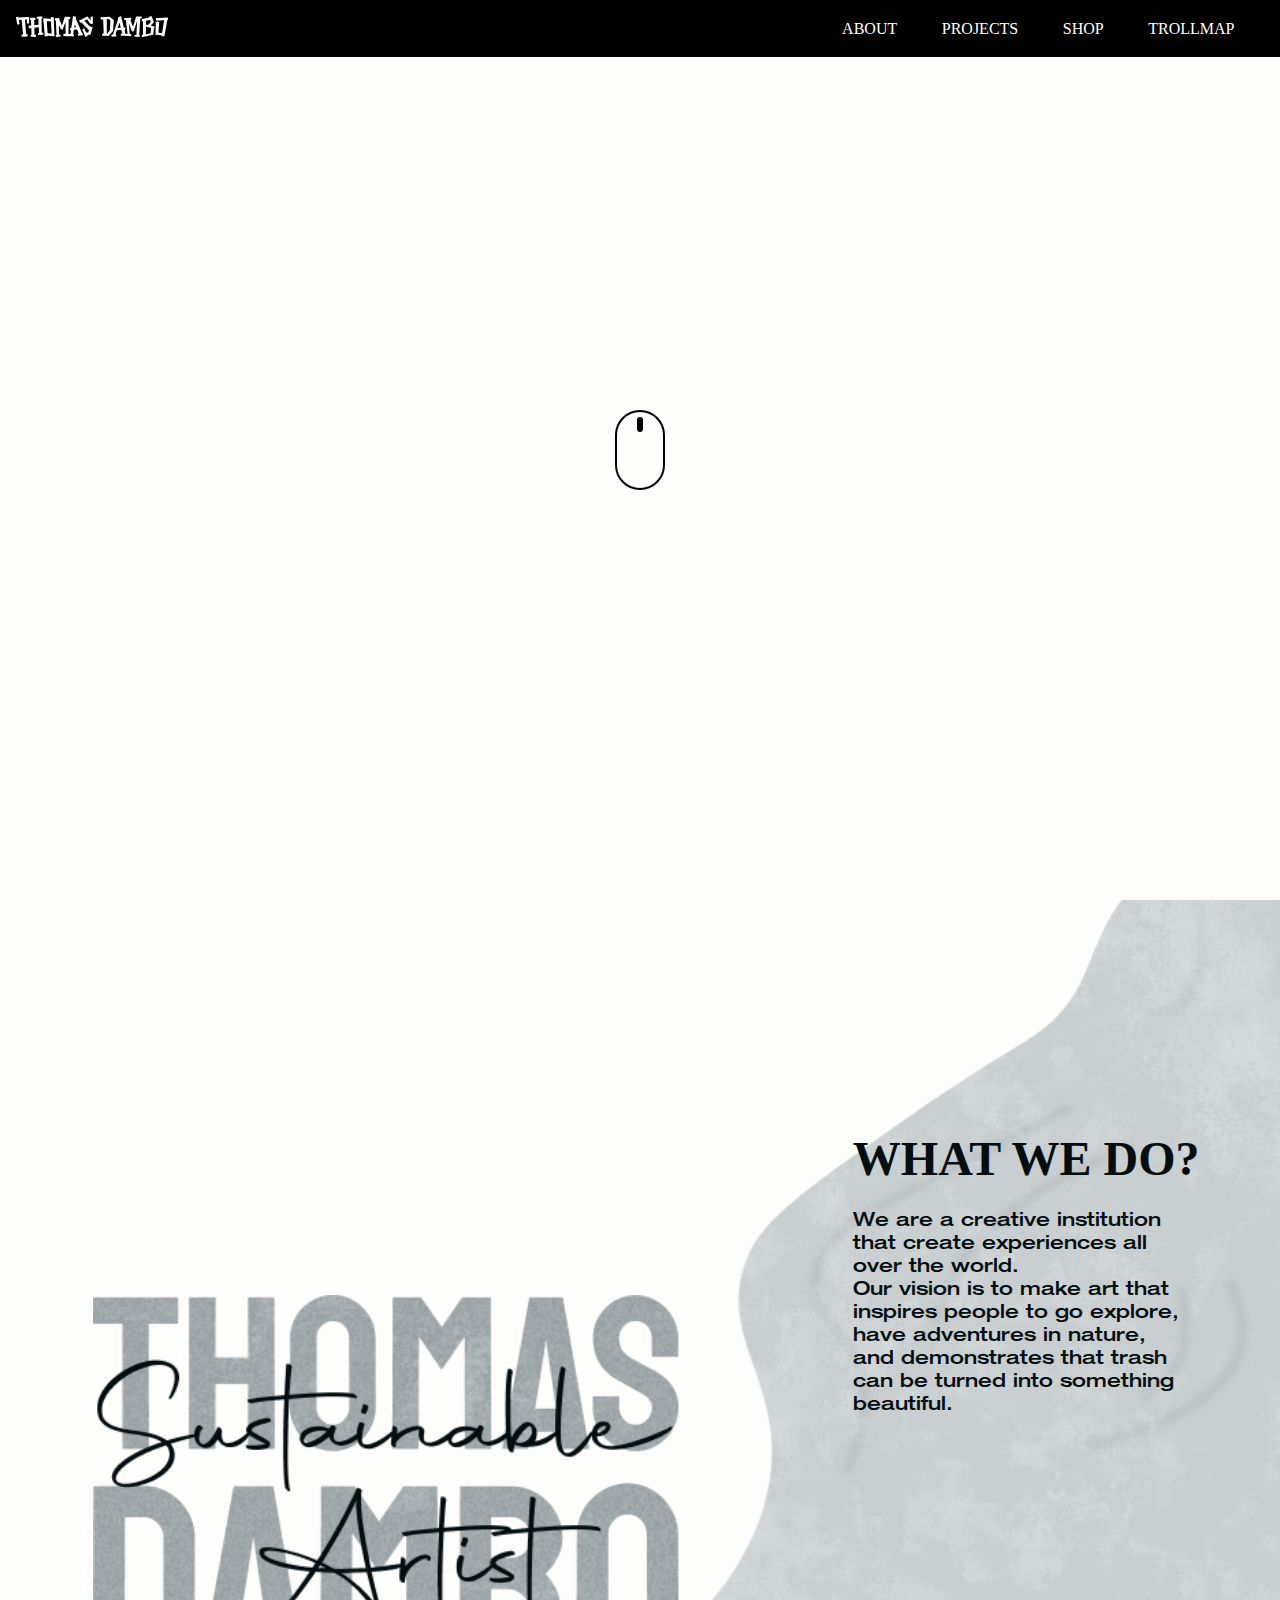
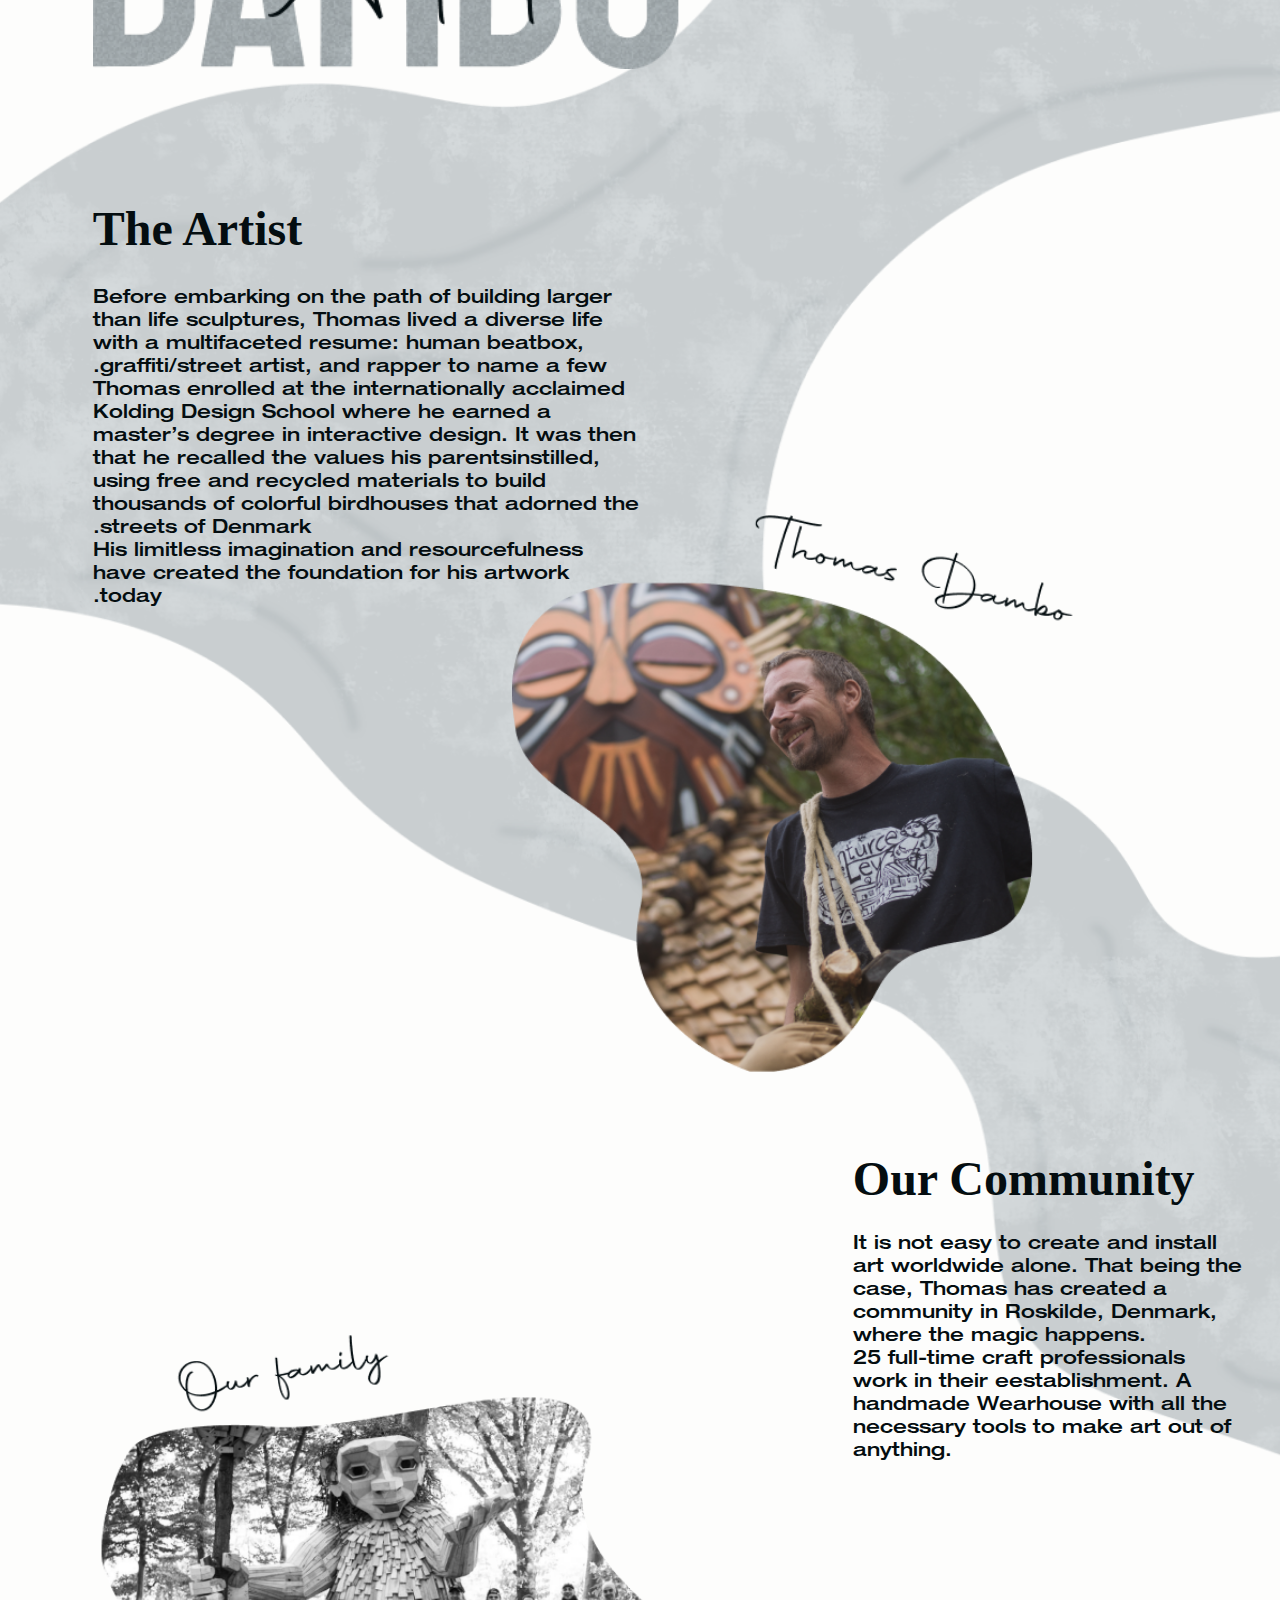
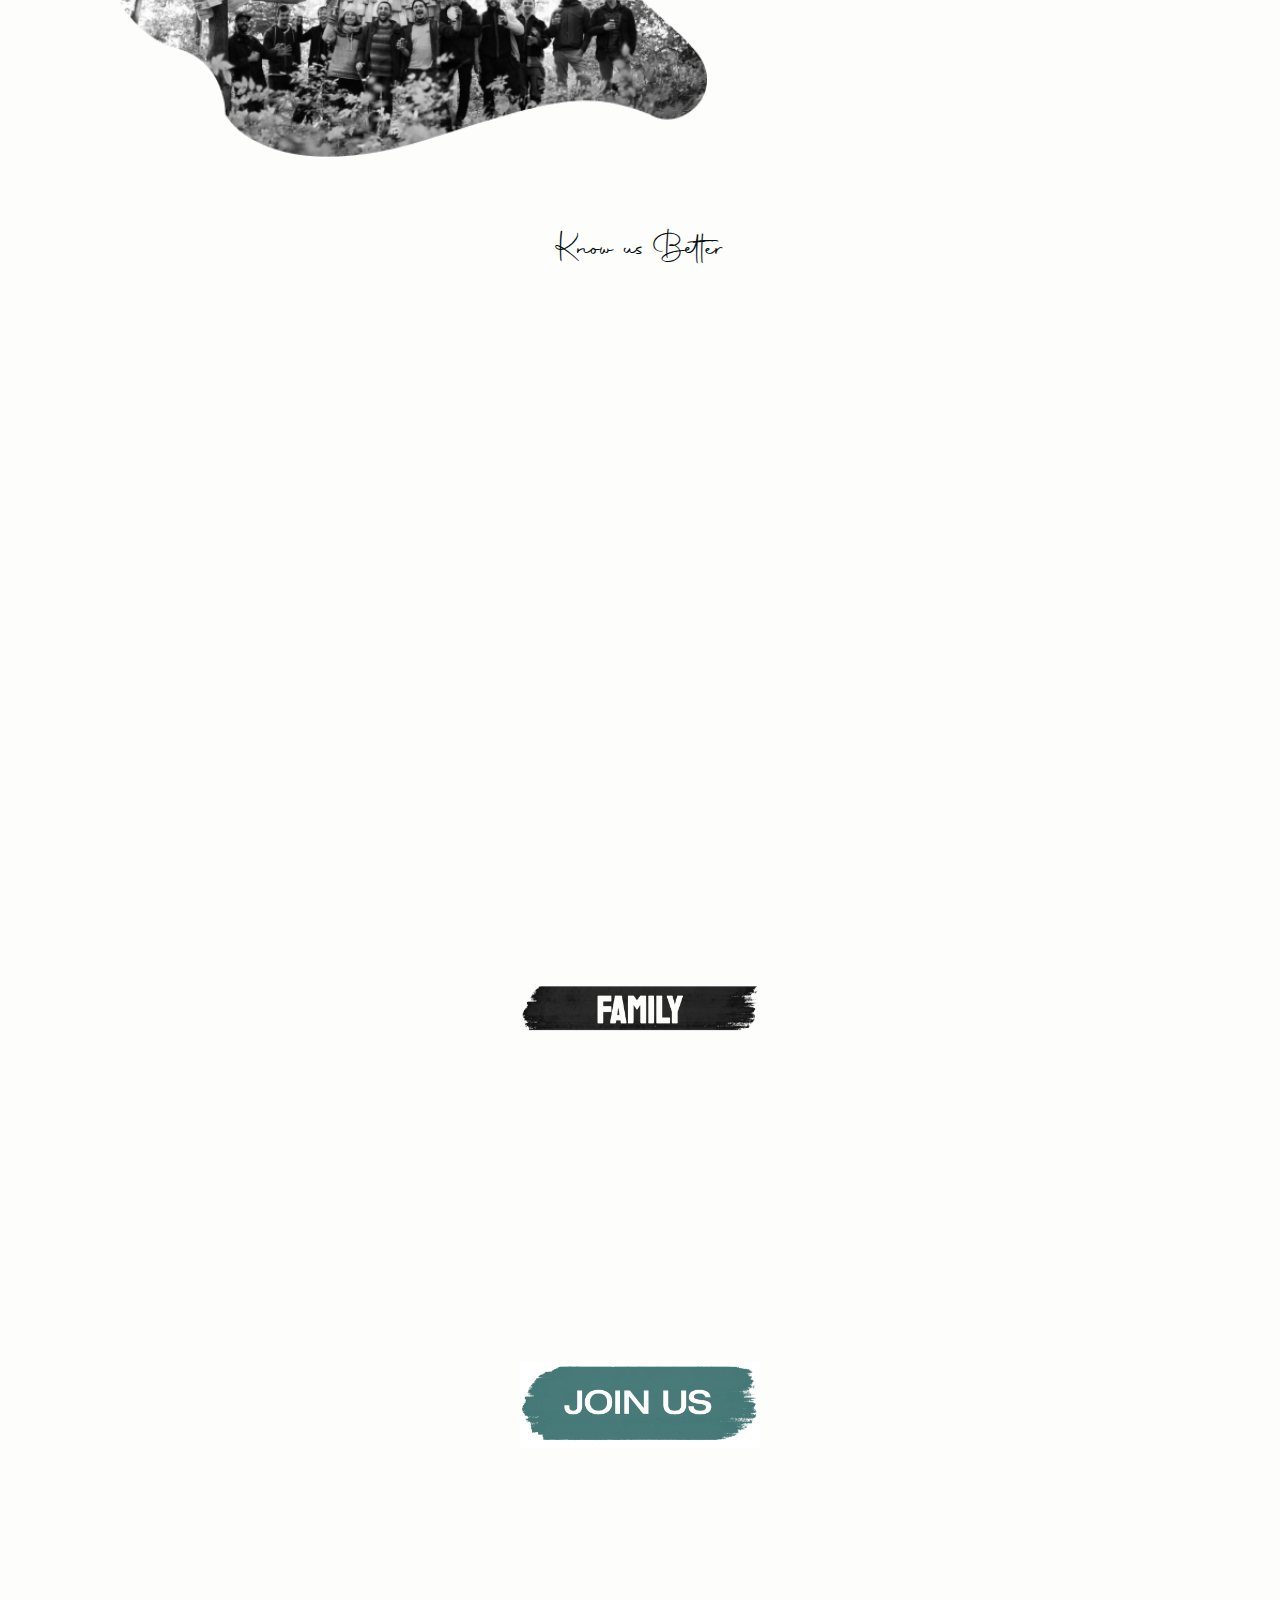
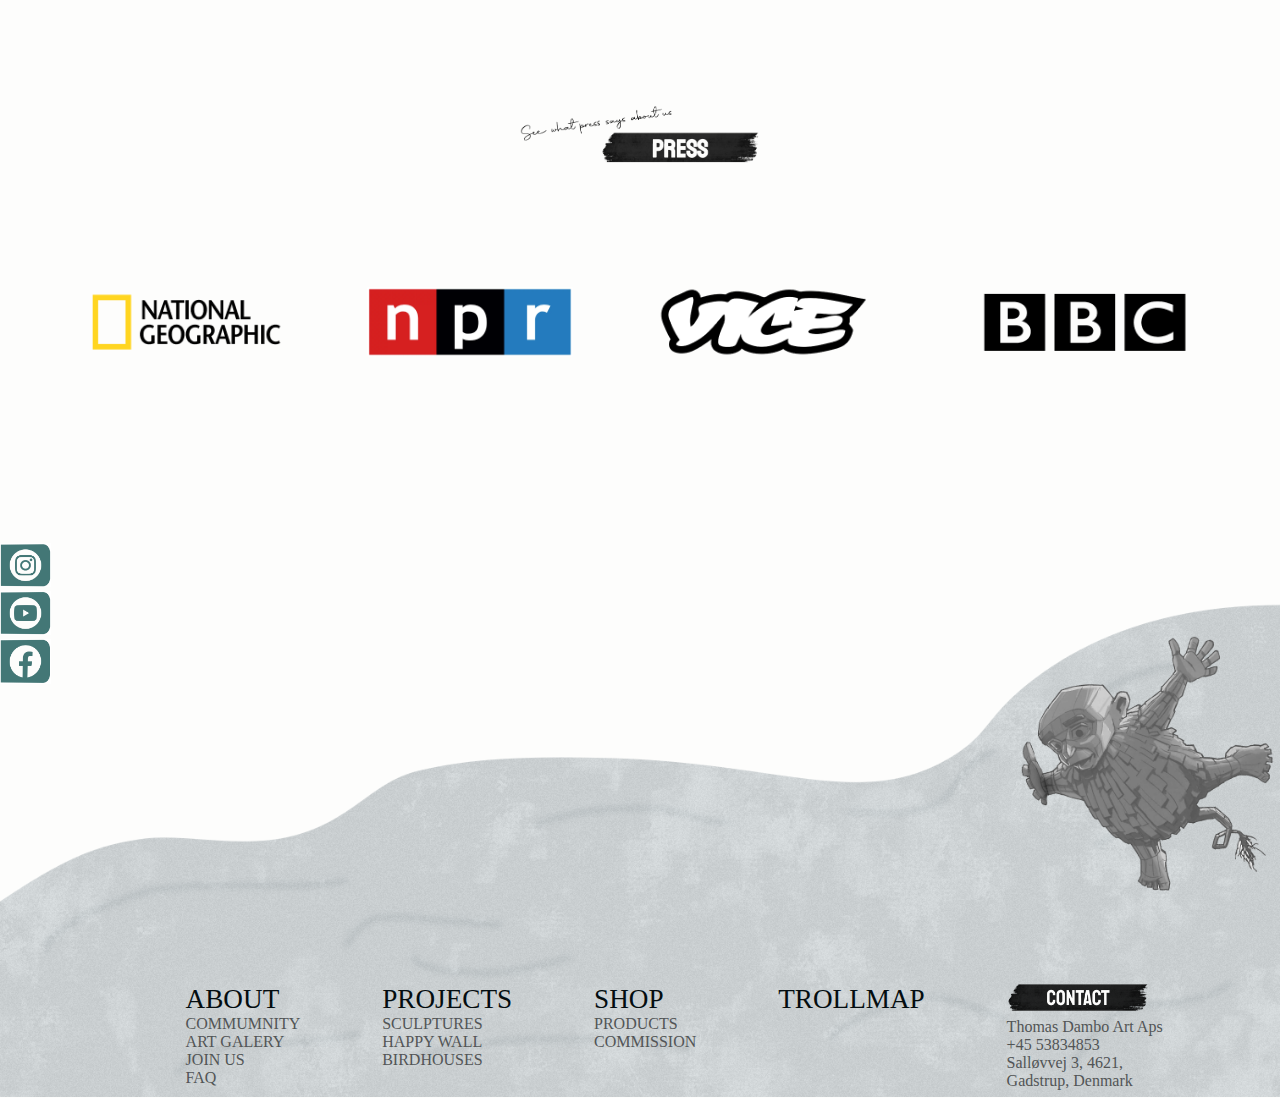
==== commit f30177e7: "buttom size uptade" ====
--- a/staff.html
+++ b/staff.html
@@ -136,7 +136,7 @@
 
 
         <div class="title">
-            <img class="title_press" src="img/press2.png" alt="">
+            <img class="title_press" src="img/title_press.png" alt="">
         </div>
 
         <section class="press">
--- a/css/staff.css
+++ b/css/staff.css
@@ -37,6 +37,7 @@
 
   /* SCULPTURE art images size */
   --art_image_size: 90%;
+  --black_title_width: 15rem;
 }
 
 h1 {
@@ -299,7 +300,7 @@
 }
 
 .title_family {
-  width: 40vw;
+  width: var(--black_title_width);
   margin-top: 20%;
 }
 
@@ -322,7 +323,7 @@
   display: flex;
   align-items: center;
   justify-content: center;
-  width: 20vw;
+  width: var(--black_title_width);
   margin-top: 5%;
   margin-bottom: 10%;
 }
@@ -330,7 +331,7 @@
 /* PRESS */
 
 .title_press {
-  width: 80vw;
+  width: var(--black_title_width);
   margin-top: 20%;
 }
 
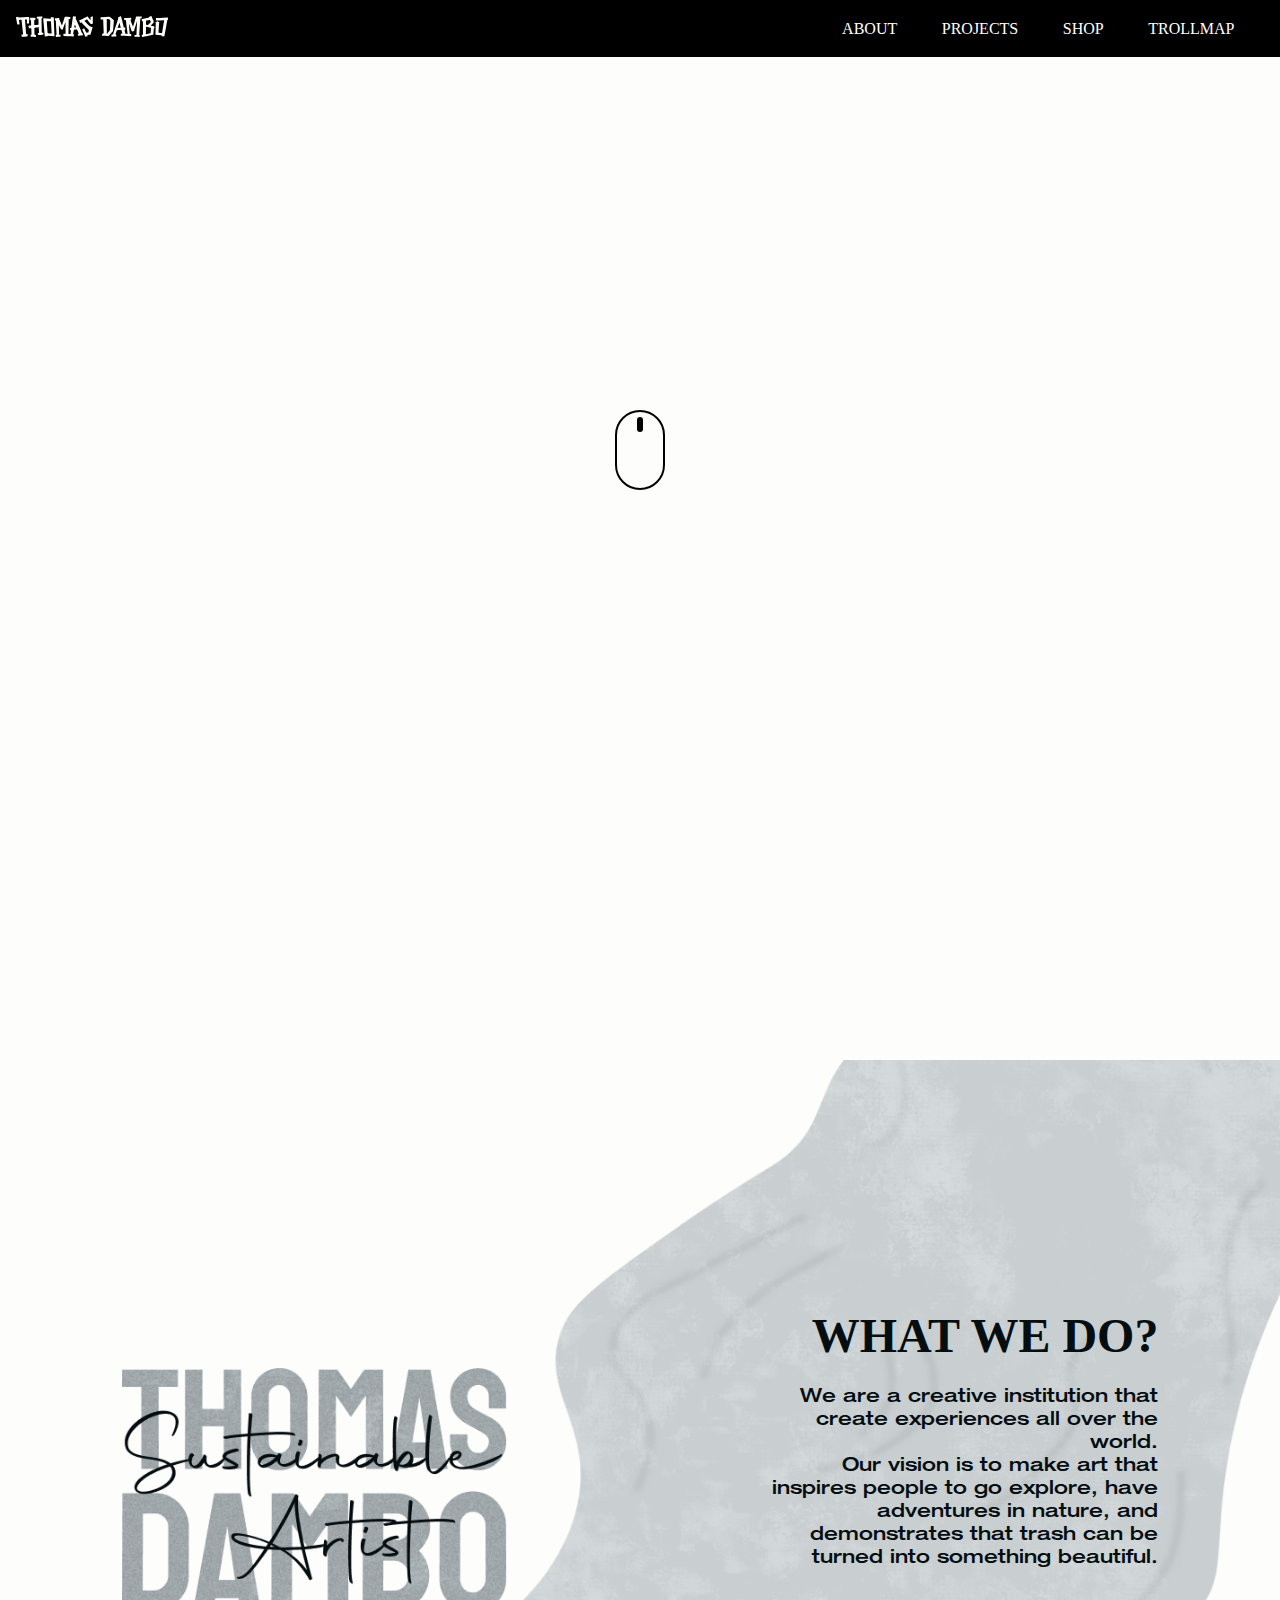
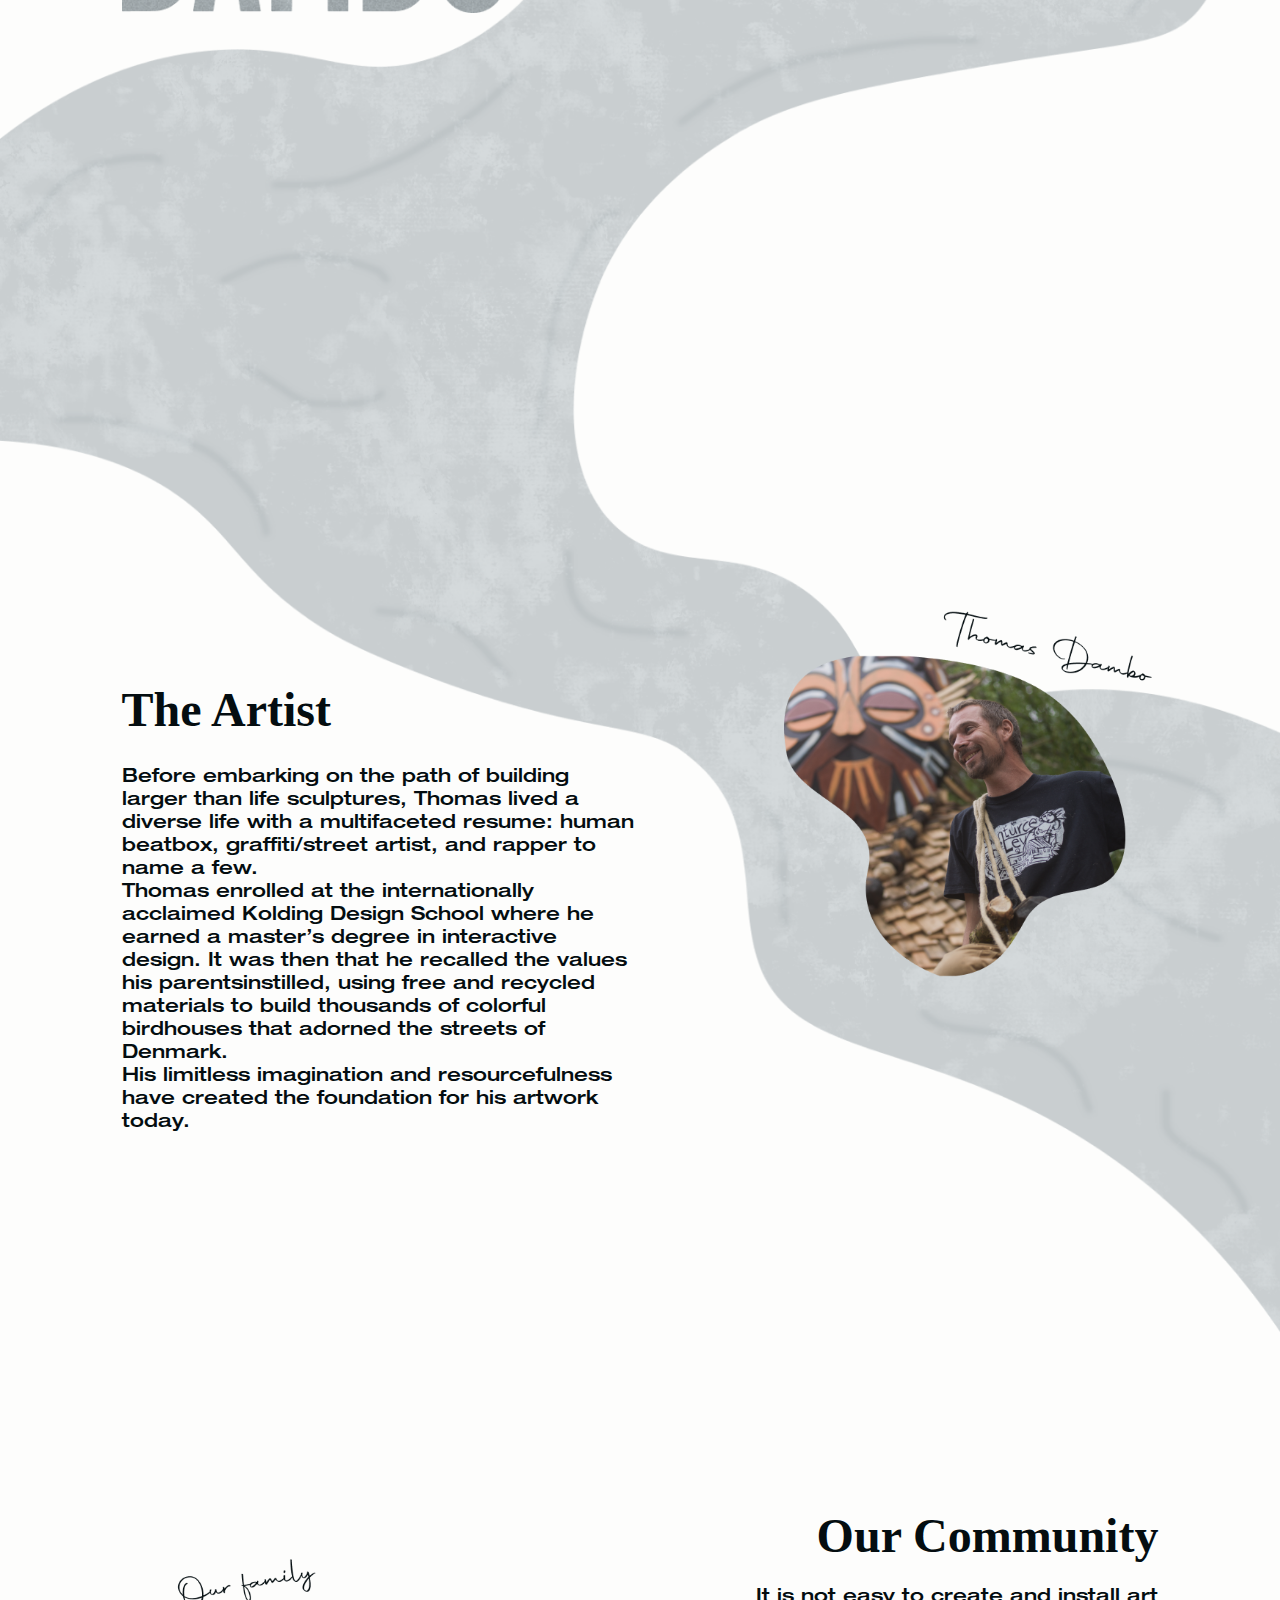
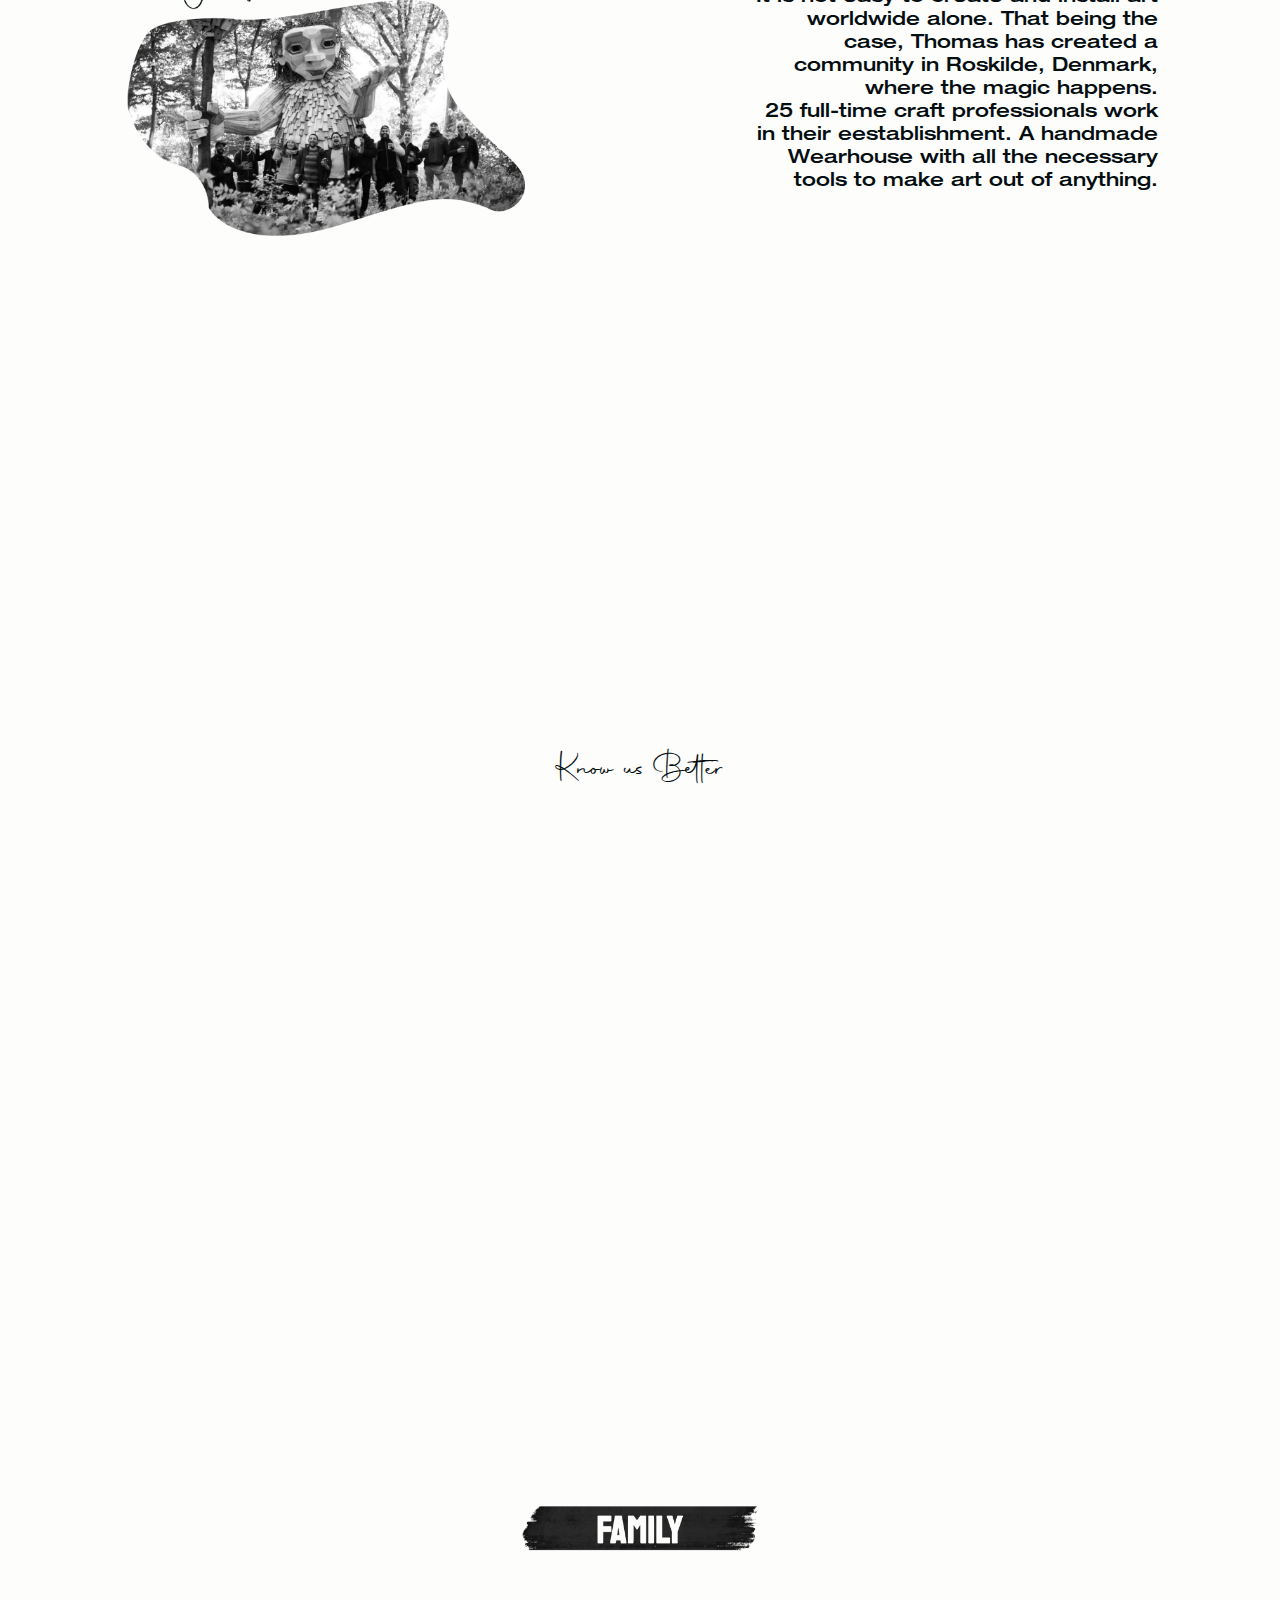
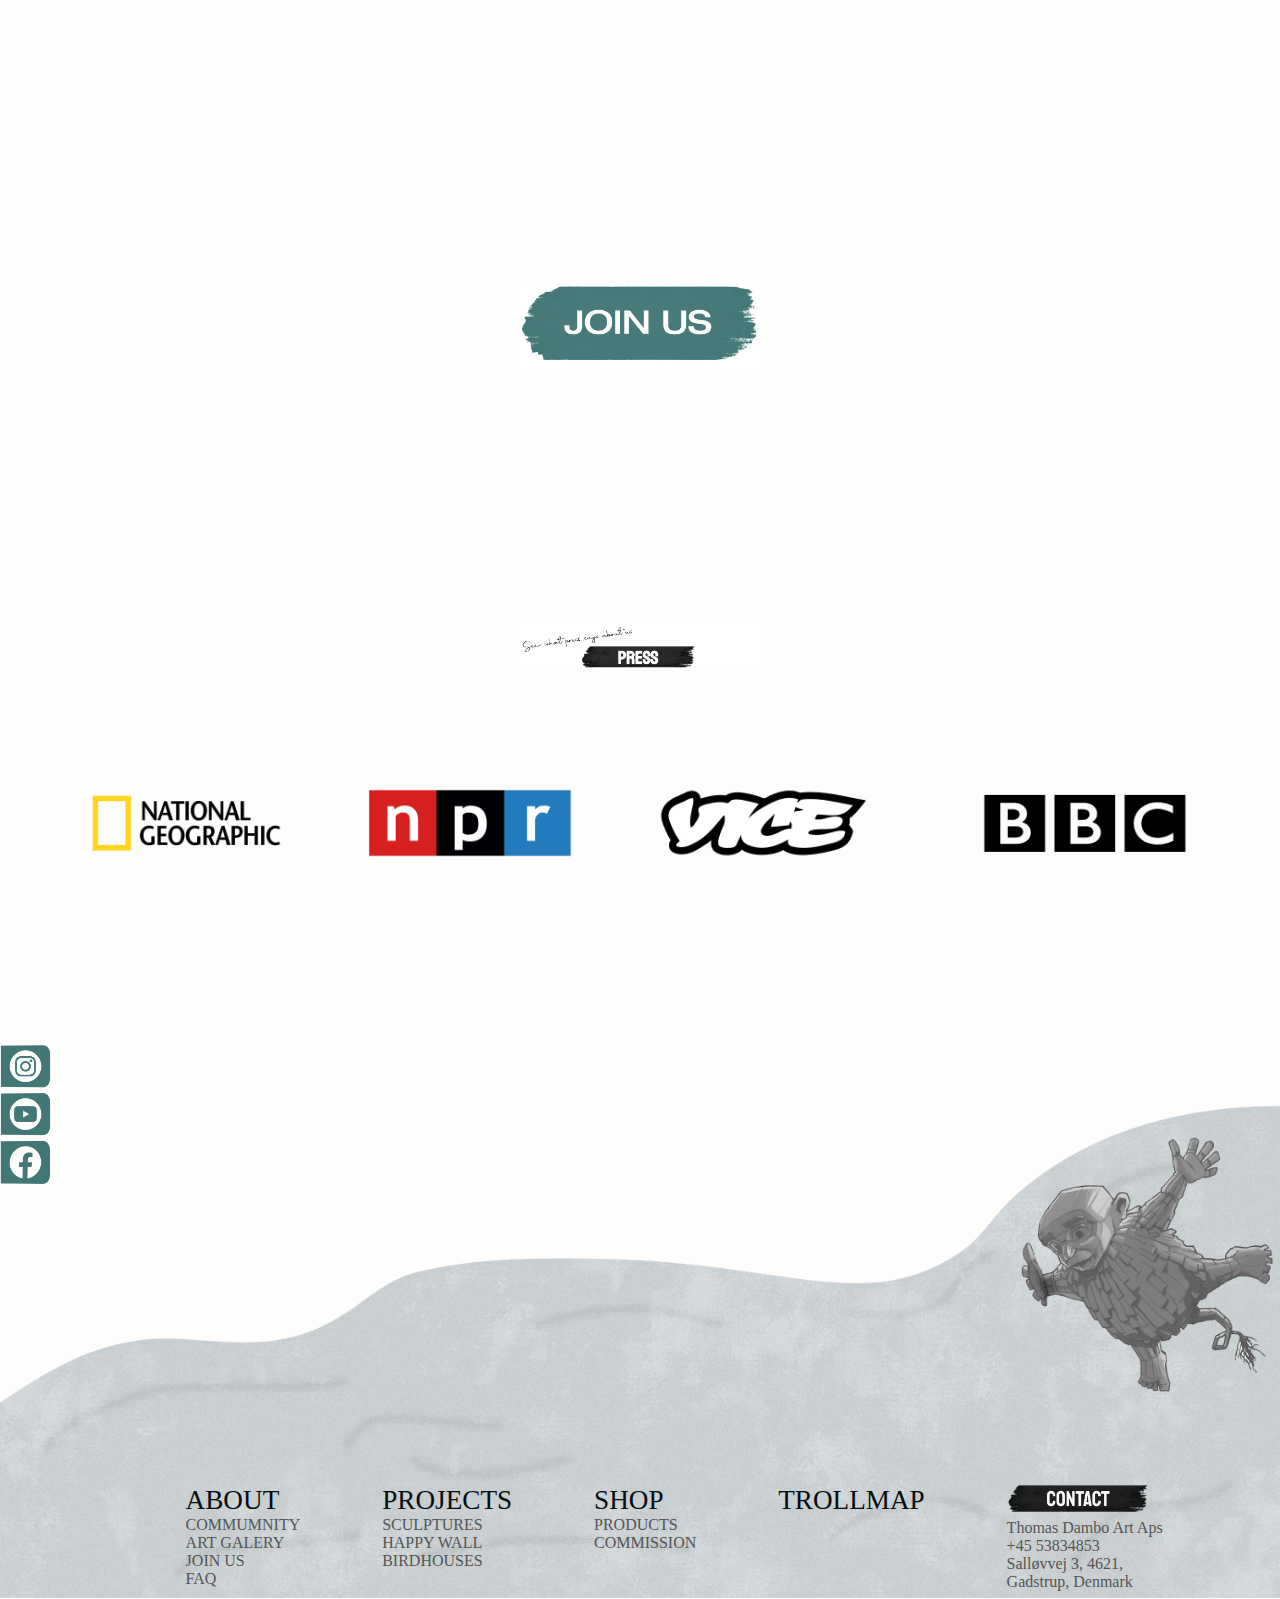
==== commit fb262f79: "staff asr image update" ====
--- a/staff.html
+++ b/staff.html
@@ -136,7 +136,7 @@
 
 
         <div class="title">
-            <img class="title_press" src="img/title_press.png" alt="">
+            <img class="title_press" src="img/press2.png" alt="">
         </div>
 
         <section class="press">
--- a/css/staff.css
+++ b/css/staff.css
@@ -224,13 +224,13 @@
 }
 .art_image {
   margin: auto;
-  margin-top: 15%;
   width: var(--art_image_size);
   padding-top: var(--image_art_top_padding);
 }
 .art_image img {
-  height: 80%;
-  width: 80%;
+  height: 100%;
+  width: 100%;
+  z-index: -1;
 }
 
 /* B ROLL VIDEO */
@@ -504,69 +504,63 @@
   }
 
   #art_part {
-    height: 280vh;
+    margin-top: 10rem;
+    height: 320vh;
     background-image: url("../img/bg_community.png");
-    background-size: cover;
+    background-size: contain;
     background-repeat: no-repeat;
   }
   .art_article {
     display: grid;
     grid-template-columns: 50% 50%;
-    height: 90vh;
-    width: 95%;
+    height: 100vh;
+    width: 90%;
     margin: auto;
   }
-
-  .art_info {
-    grid-column-start: 2;
-  }
-
-  .art_image {
-    grid-column-start: 1;
-    grid-row-start: 1;
-    margin-top: 50%;
-    margin-left: 10%;
-    margin-right: 20%;
-    width: 60vw;
-  }
-
-  .art_article:nth-child(2),
-  .art_article:nth-child(4) {
+  .art_article:nth-child(1),
+  .art_article:nth-child(3) {
     grid-auto-flow: dense;
     direction: rtl;
   }
+  .art_article .art_info p,
+  .art_article .art_info h2 {
+    grid-auto-flow: dense;
+    direction: ltr;
+  }
   .art_info {
-    text-align: left;
-    margin-left: 35%;
-    margin-top: 38%;
-    /* margin-left: 10%;
-      margin-right: 10%; */
+    text-align: right;
+    margin-left: 10%;
+    margin-right: 10%;
   }
   .art_info h2 {
     margin-bottom: 5%;
     width: 100%;
   }
   .art_info p {
-    width: 80%;
-    margin-right: 50%;
-  }
-
+    width: 100%;
+  }
+  .art_image img {
+    margin: auto;
+  }
+  #sculpture .art_info,
+  #wall .art_info {
+    text-align: right;
+  }
   #art_info_birdhouse p {
-    width: 100%;
+    text-align: left;
+  }
+  #art_info_birdhouse h2 {
+    text-align: left;
+  }
+  .art_image {
     margin-left: 10%;
-    margin-right: 0;
-  }
-
-  #art_info_birdhouse {
-    margin-left: 15%;
-    margin-top: 15%;
-  }
-
-  #art_info_wall {
-    width: 80%;
-    margin-right: 30%;
-  }
-
+  }
+  #birdhouse .art_image {
+    margin-left: 25%;
+  }
+  .art_image img {
+    margin-bottom: 30%;
+  }
   .video {
     height: 50vh;
   }
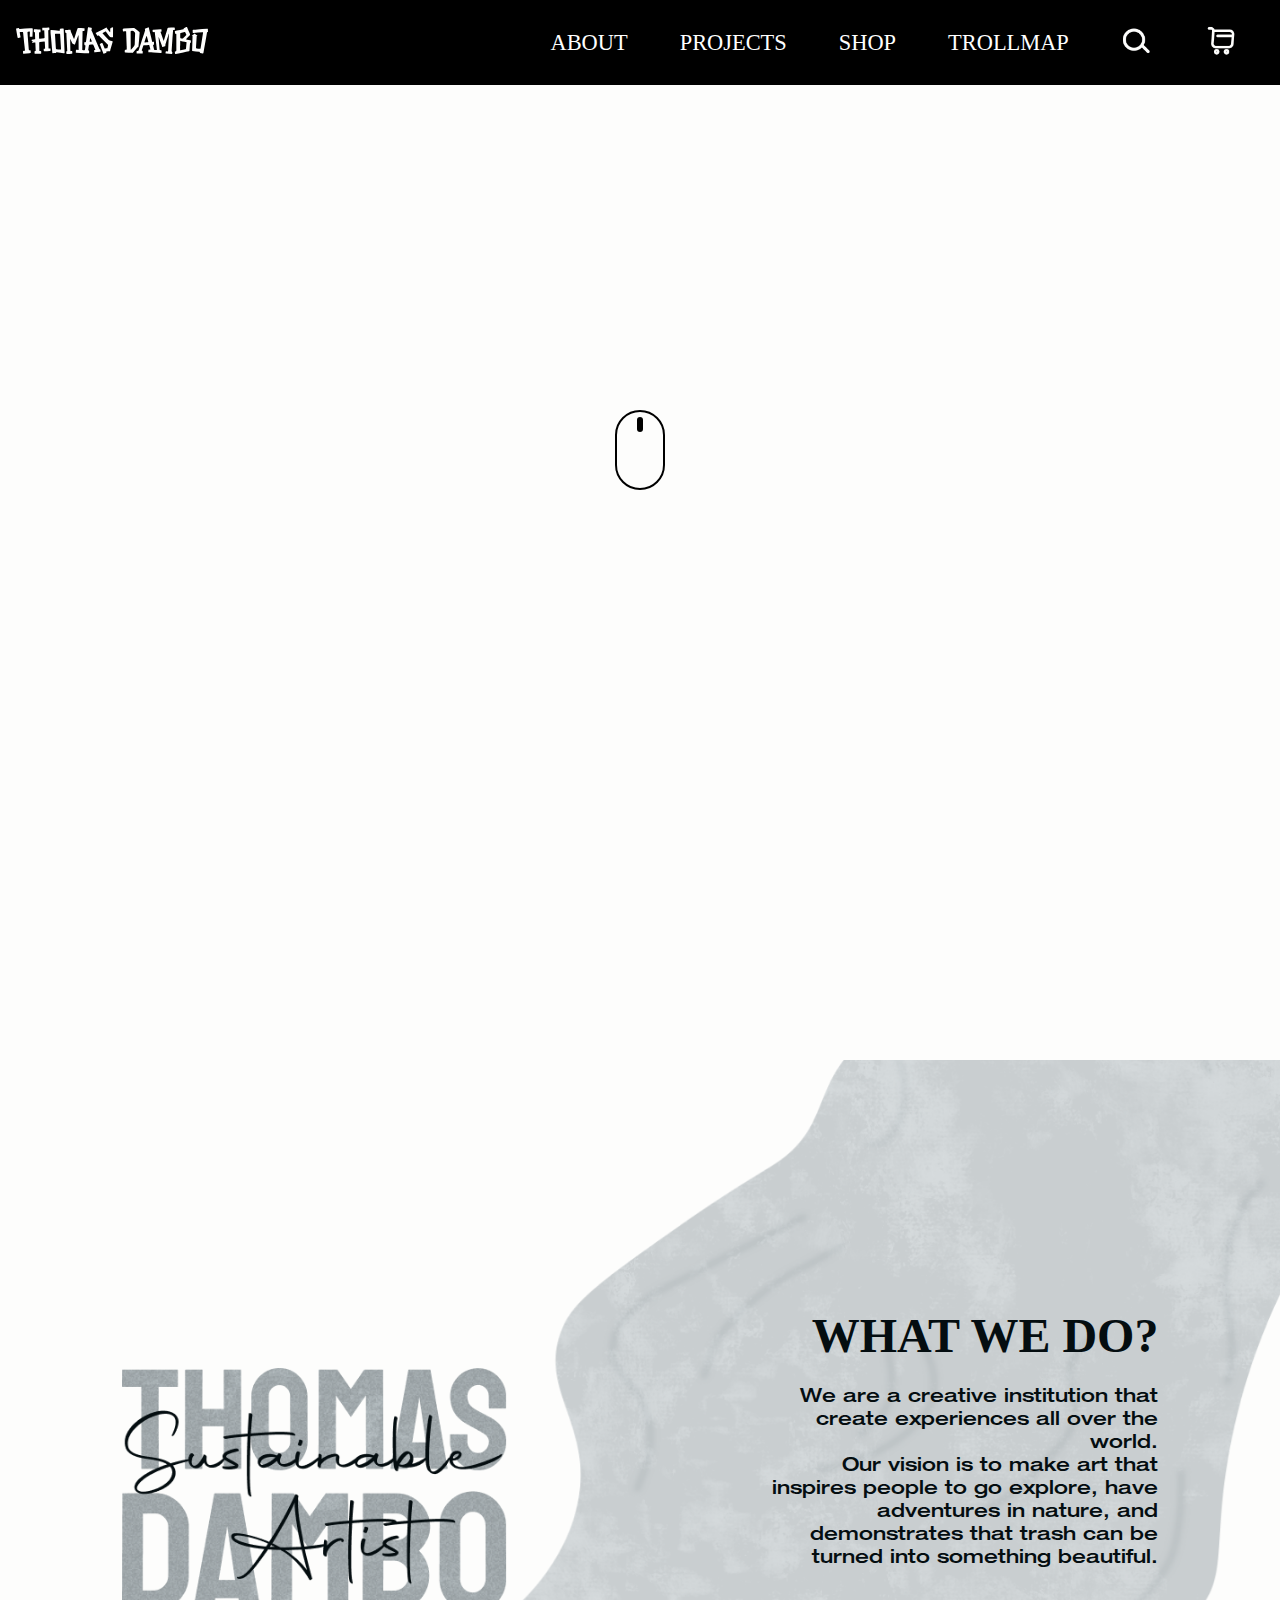
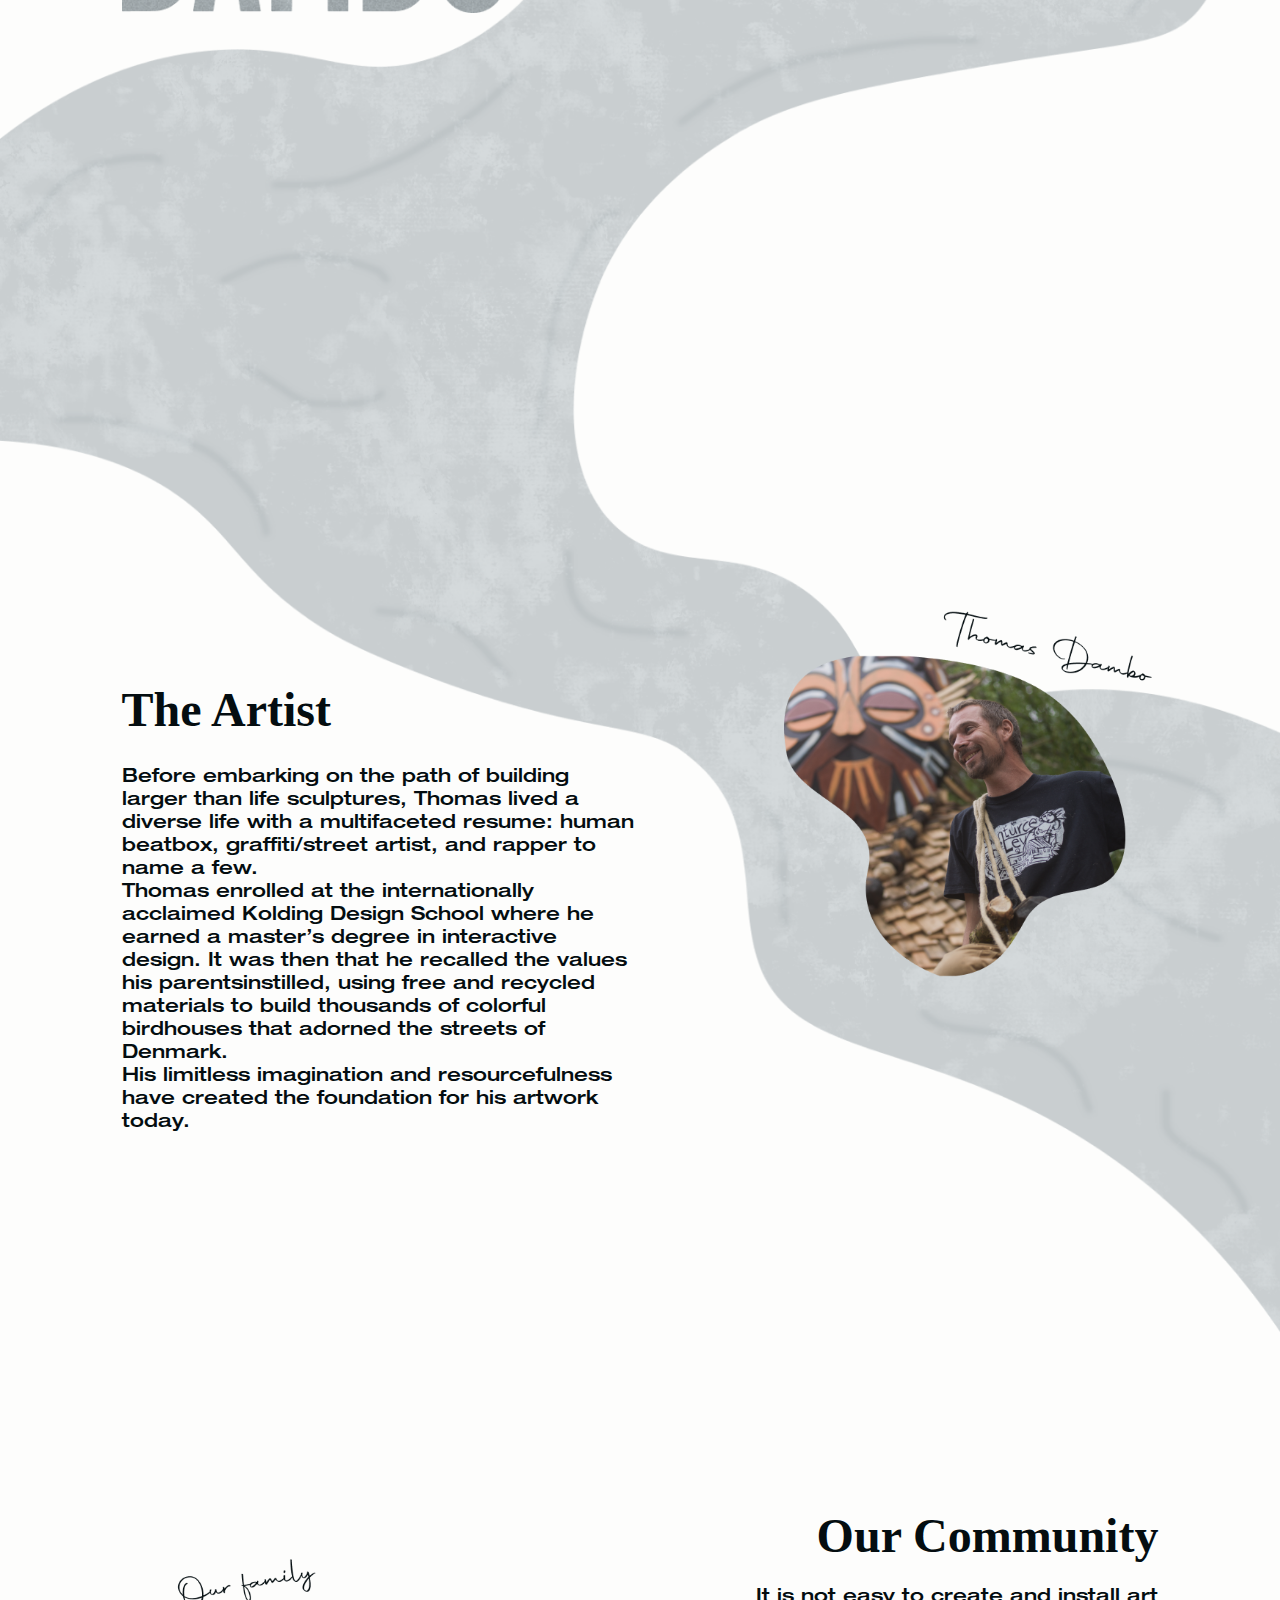
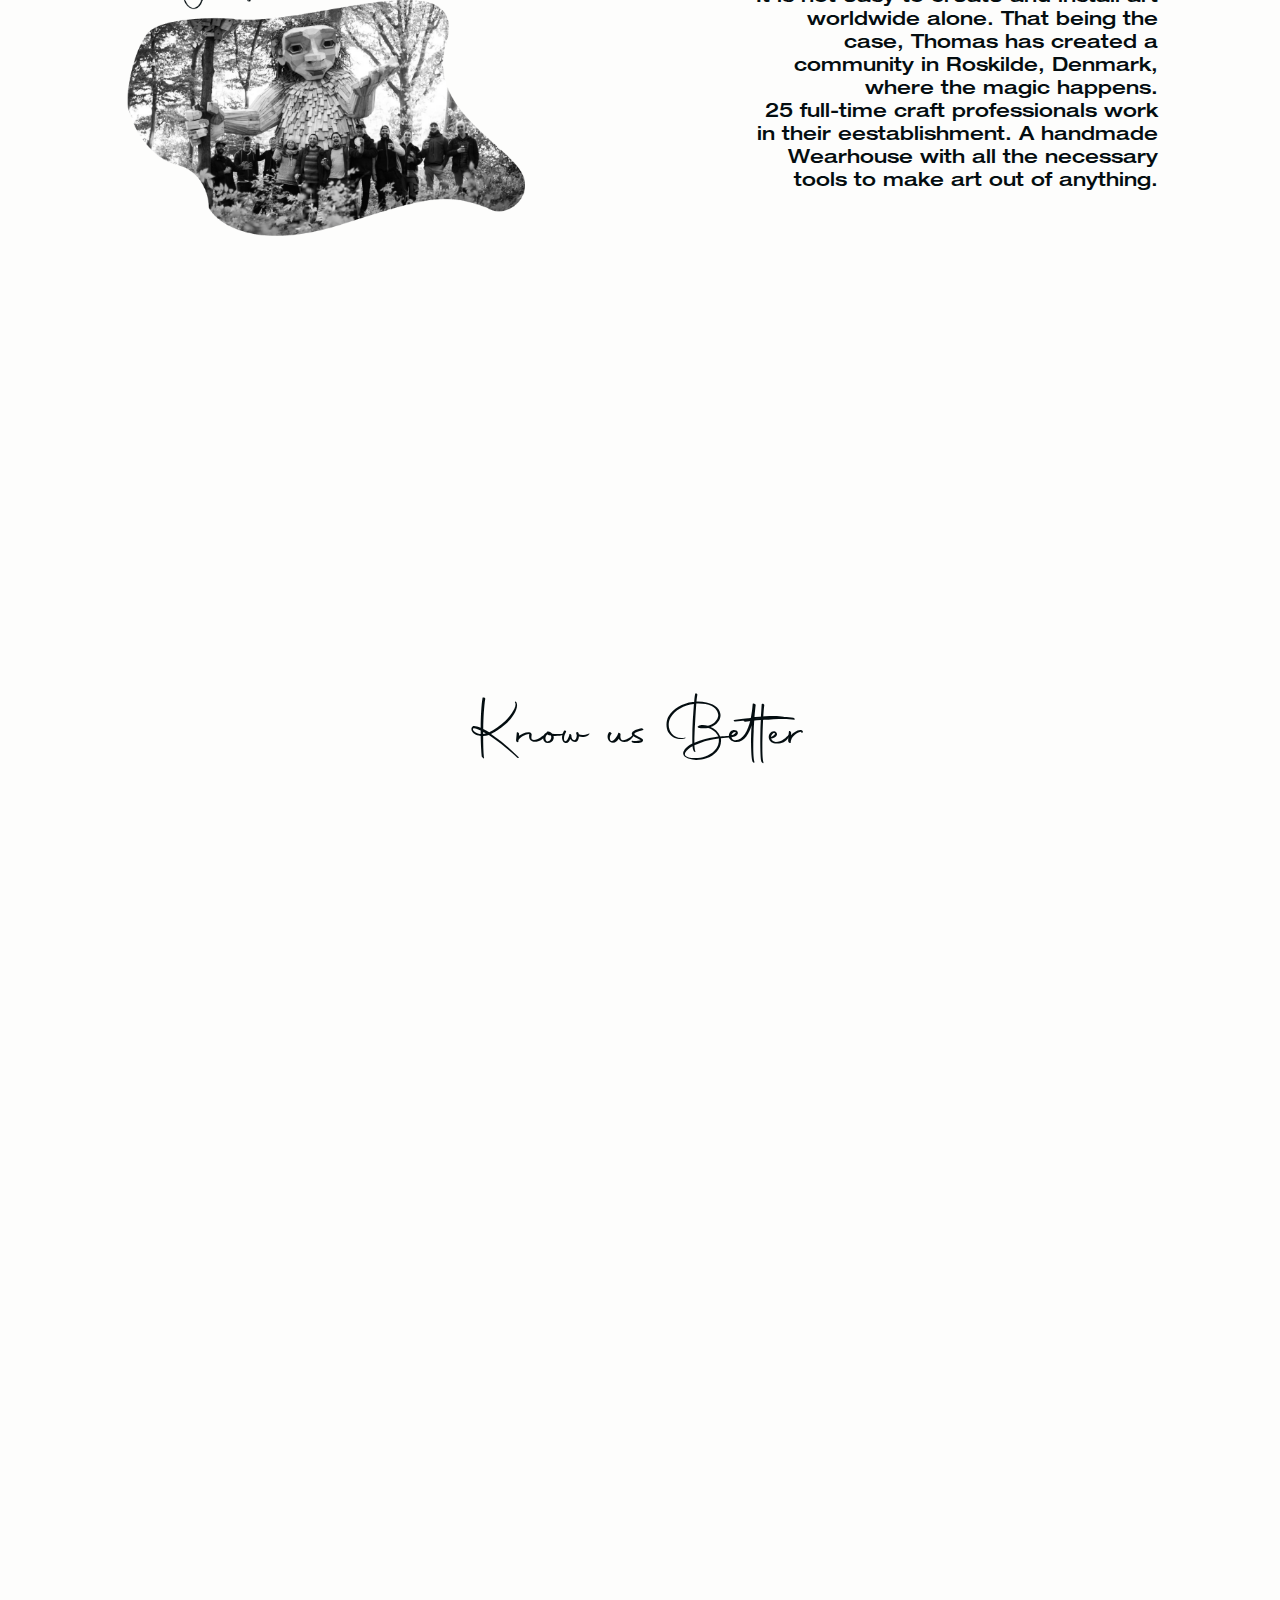
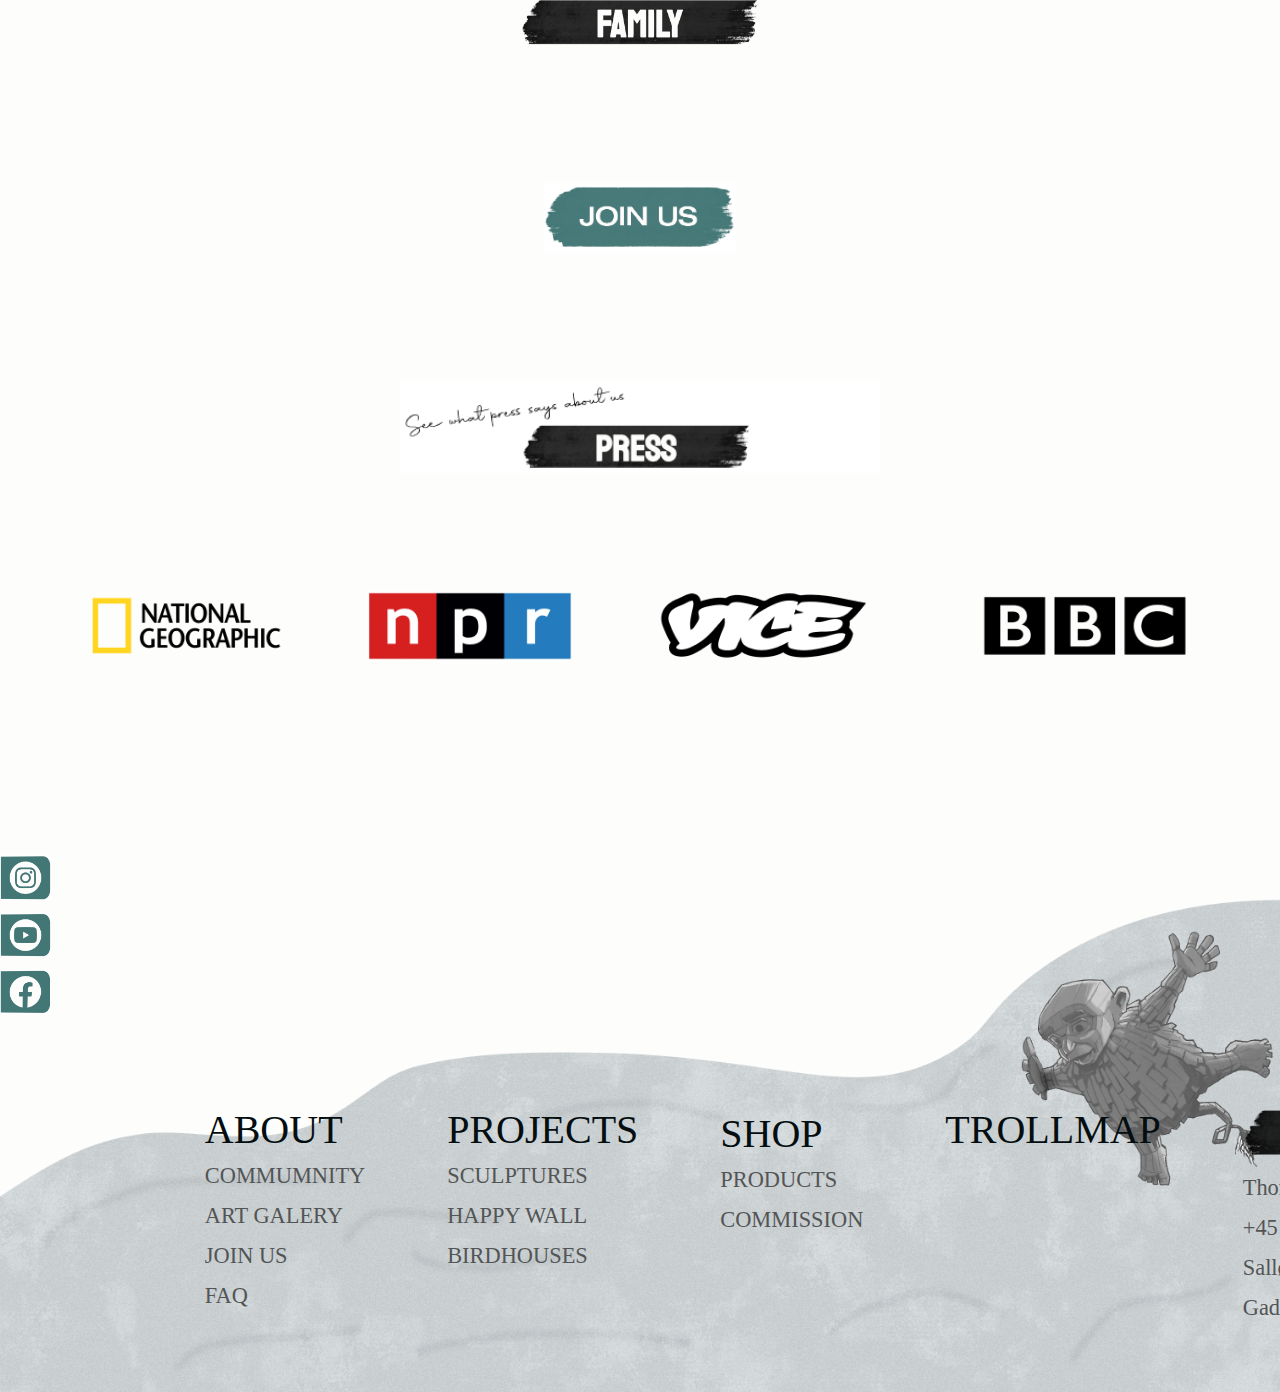
==== commit 39ce8a82: "header almost done" ====
--- a/staff.html
+++ b/staff.html
@@ -29,6 +29,8 @@
                     <li><a href="#">PROJECTS</a></li>
                     <li><a href="#">SHOP</a></li>
                     <li><a href="#">TROLLMAP</a></li>
+                    <li><a href="#"><img class="search" src="img/search.png" alt="long logo"></a></li>
+                    <li><a href="#"><img class="search" src="img/cart.png" alt="long logo"></a></li>
                 </ul>
             </div>
         </nav>
--- a/css/staff.css
+++ b/css/staff.css
@@ -27,7 +27,7 @@
 
   --h1: 2rem;
   --h2: 1.6rem;
-  --h3: 2rem;
+  --h3: 4rem;
   --h4: 1rem;
   --p: 0.8rem;
   --p_width: 80%;
@@ -85,7 +85,7 @@
   background-color: var(--white--);
 }
 
-/* ////////////////////////////HERDER//////////////////////////// */
+/* ////////////////////////////NAVBAR//////////////////////////// */
 .navbar {
   display: flex;
   position: fixed;
@@ -100,6 +100,8 @@
 
 .brand-title {
   margin: 1rem;
+  margin-top: 1.5rem;
+  width: 12rem;
 }
 
 .navbar-links {
@@ -144,6 +146,11 @@
   width: 100%;
   background-color: white;
   border-radius: 10px;
+}
+
+.search{
+  width: 2rem;
+  margin-top: 0.65rem;
 }
 
 @media (max-width: 700px) {
@@ -273,9 +280,7 @@
 }
 
 .video {
-  width: 80%;
-  height: 20vh;
-  overflow: hidden;
+  width: 90%;
   position: relative;
 }
 
@@ -301,13 +306,15 @@
 
 .title_family {
   width: var(--black_title_width);
-  margin-top: 20%;
+  margin-top: 10%;
 }
 
 .family {
   display: grid;
   grid-template-columns: 1fr 1fr 1fr;
   margin: 10%;
+  margin-top: 5%;
+  margin-bottom: 5%;
   gap: 2%;
 }
 
@@ -323,16 +330,15 @@
   display: flex;
   align-items: center;
   justify-content: center;
-  width: var(--black_title_width);
-  margin-top: 5%;
-  margin-bottom: 10%;
+  width: 12rem;
+  margin-top: 0%;
 }
 
 /* PRESS */
 
 .title_press {
-  width: var(--black_title_width);
-  margin-top: 20%;
+  width: 30rem;
+  margin-top: 10%;
 }
 
 nav ul {
@@ -363,10 +369,11 @@
 
 a {
   text-decoration: none;
-  font-size: var(--h6);
+  font-size: 1.4rem;
   color: var(--gray--);
   font-family: "Staatliches";
   font-weight: lighter;
+  line-height: 2.5rem;
 }
 
 ul {
@@ -385,7 +392,7 @@
   margin-top: -10rem;
 }
 .main_footer img {
-  width: 80%;
+  width: 70%;
 }
 
 .main_footer {
@@ -395,7 +402,7 @@
 
 #footer_section {
   display: flex;
-  gap: 5%;
+  gap: 10%;
   width: 80%;
   margin-bottom: 1rem;
 }
@@ -562,7 +569,8 @@
     margin-bottom: 30%;
   }
   .video {
-    height: 50vh;
+    height: 75vh;
+    width: 70vw;
   }
 
   .family {
@@ -574,20 +582,20 @@
   }
 
   .main_footer {
-    font-size: 1.7rem;
+    font-size: 2.5rem;
   }
 
   .main_footer img {
-    width: 70%;
+    width: var(--black_title_width);
   }
 
   #footer_section {
-    margin-left: 9%;
+    margin-left: 12%;
     gap: 8%;
   }
 
   .know {
-    margin-top: 0%;
+    margin-top: -5%;
   }
   .soMe img {
     width: 4%;
@@ -596,11 +604,11 @@
     margin-top: 10%;
   }
   footer {
-    height: 90vh;
+    height: 85vh;
     margin-top: -25rem;
   }
   #footer_section {
-    margin-bottom: 0.5rem;
+    margin-bottom: 4rem;
   }
 }
 
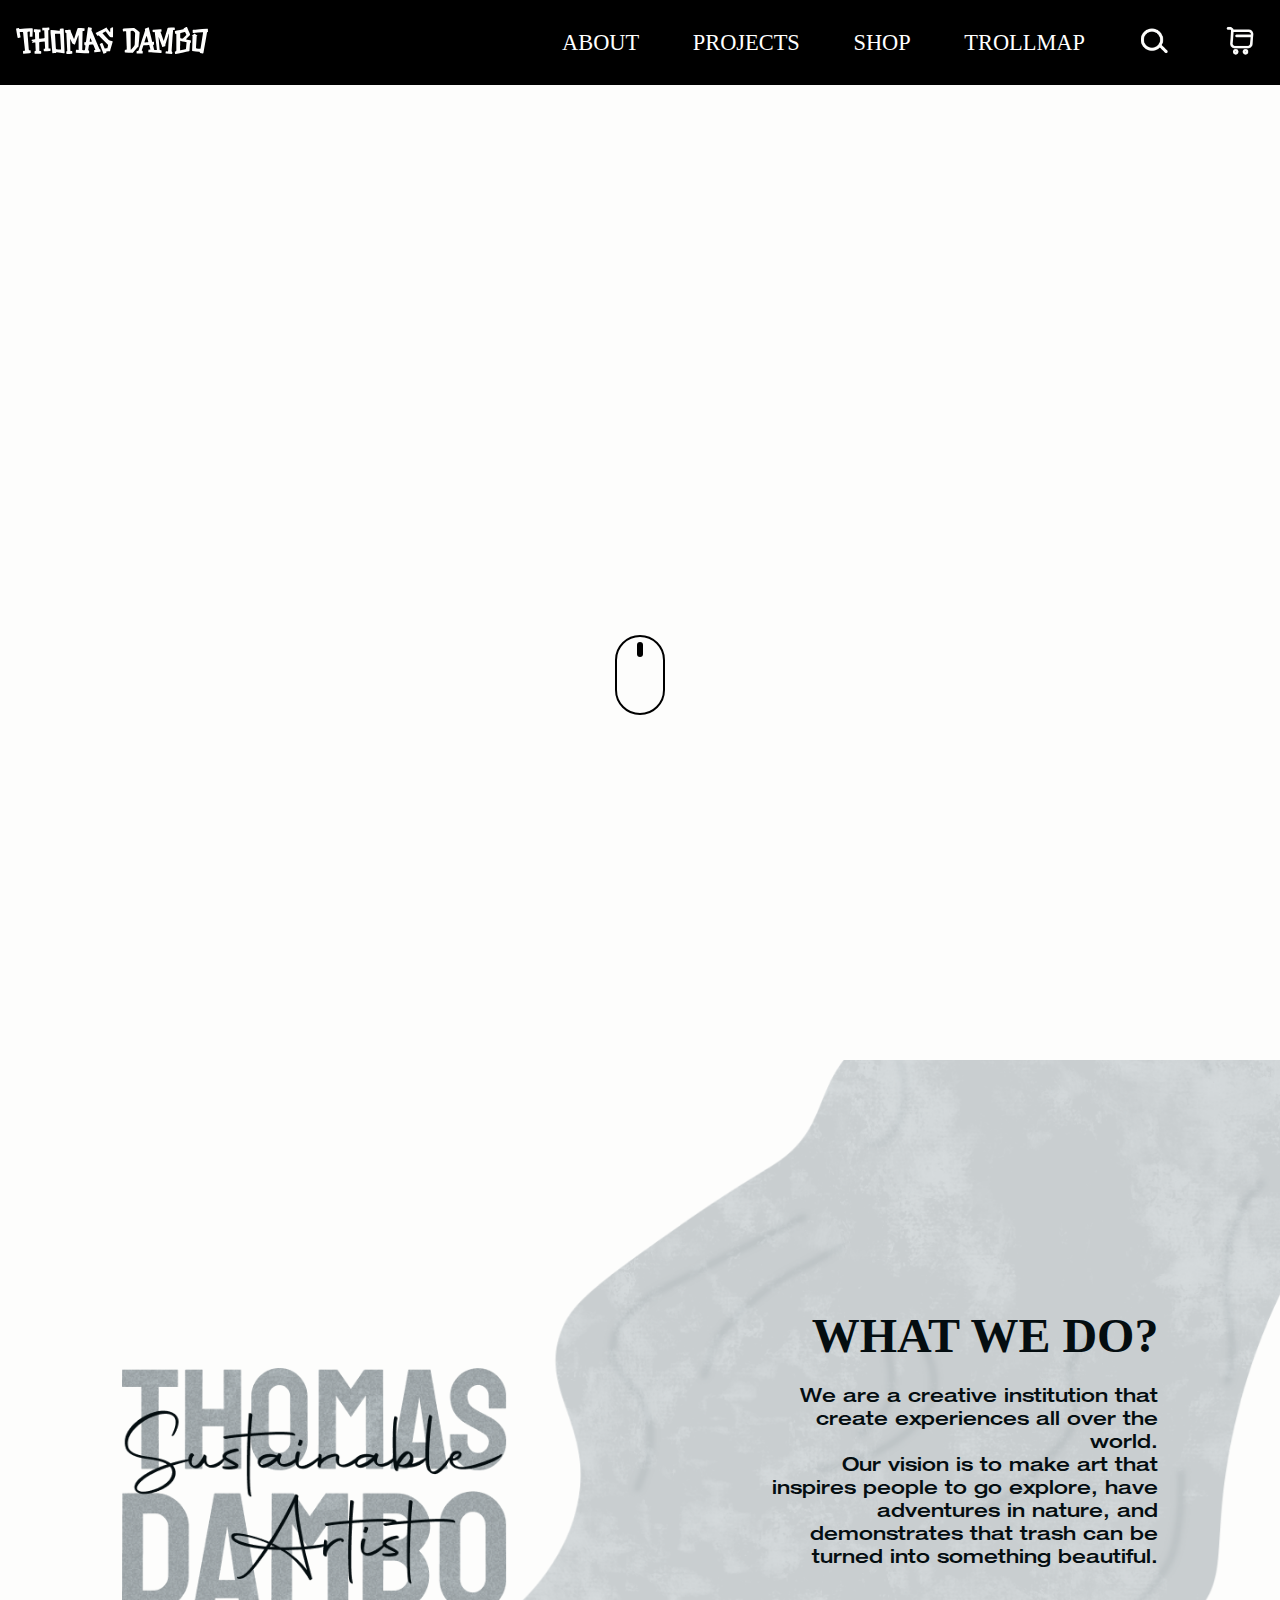
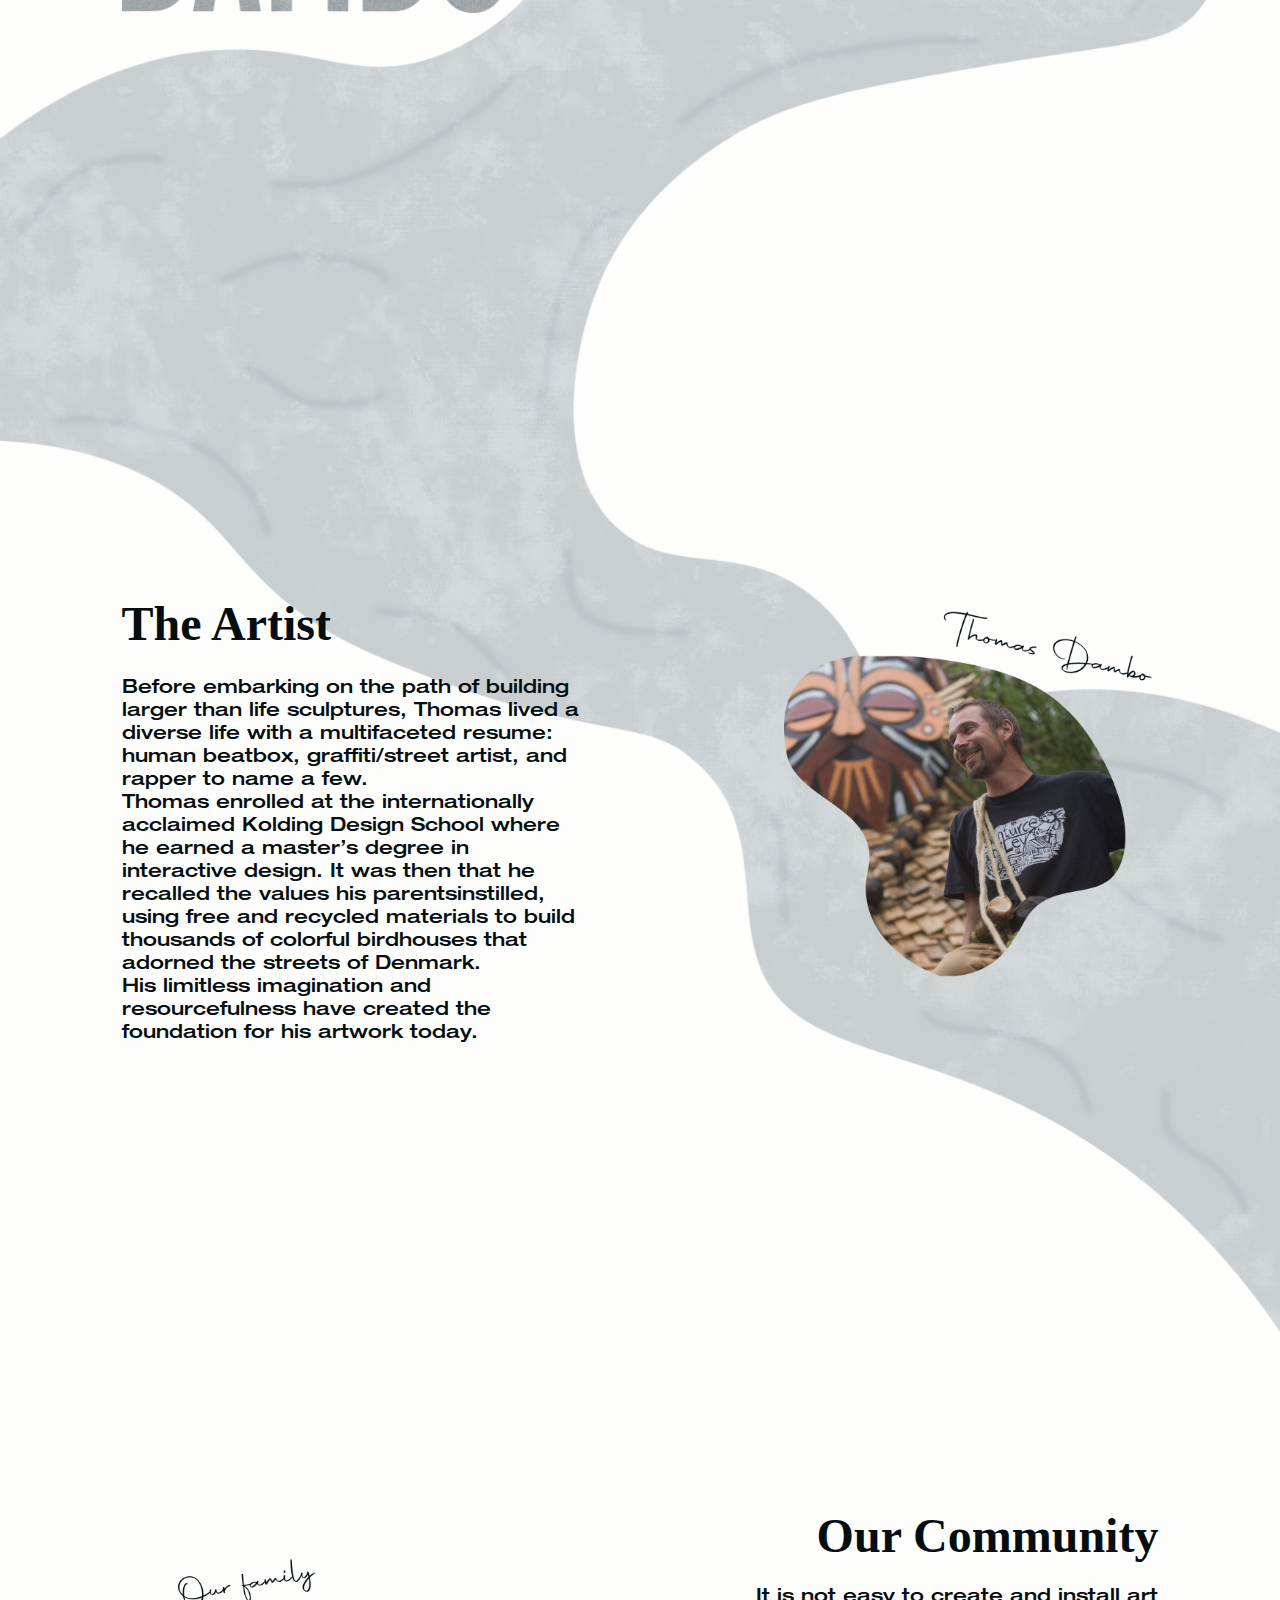
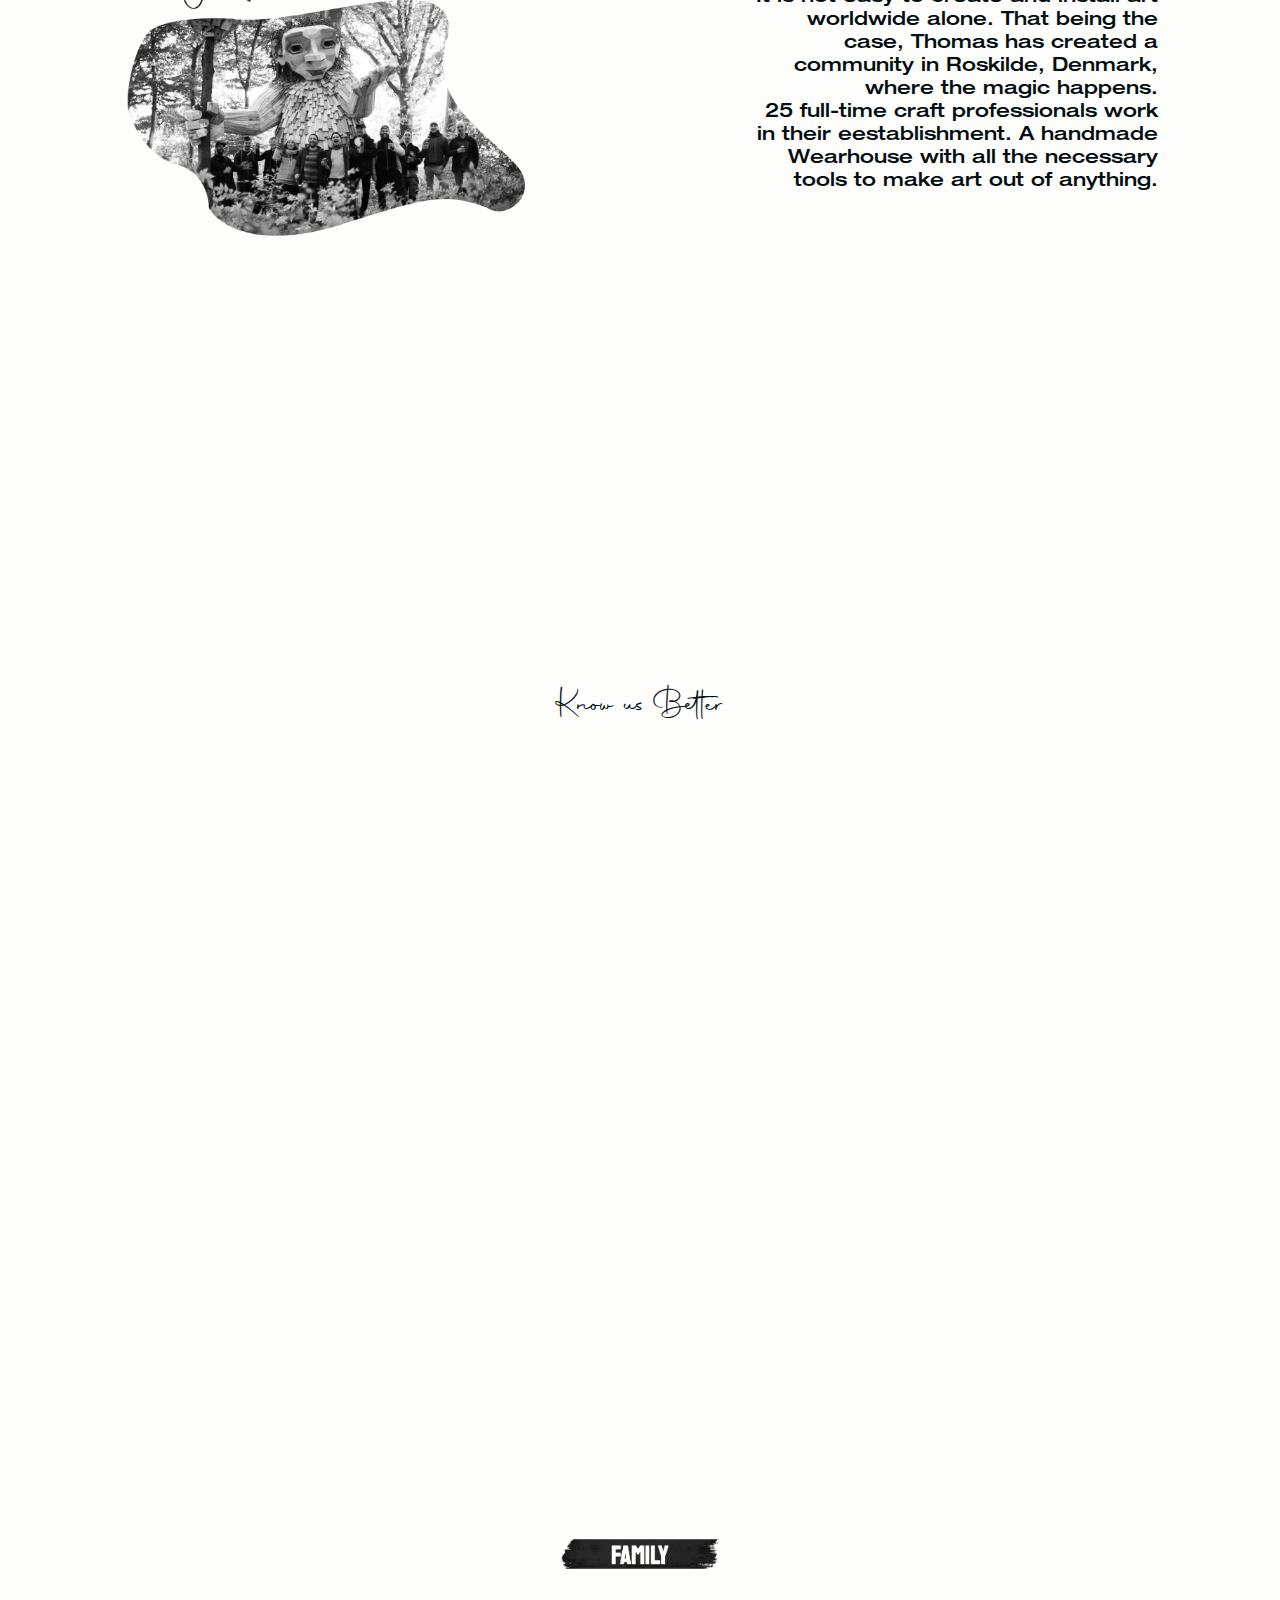
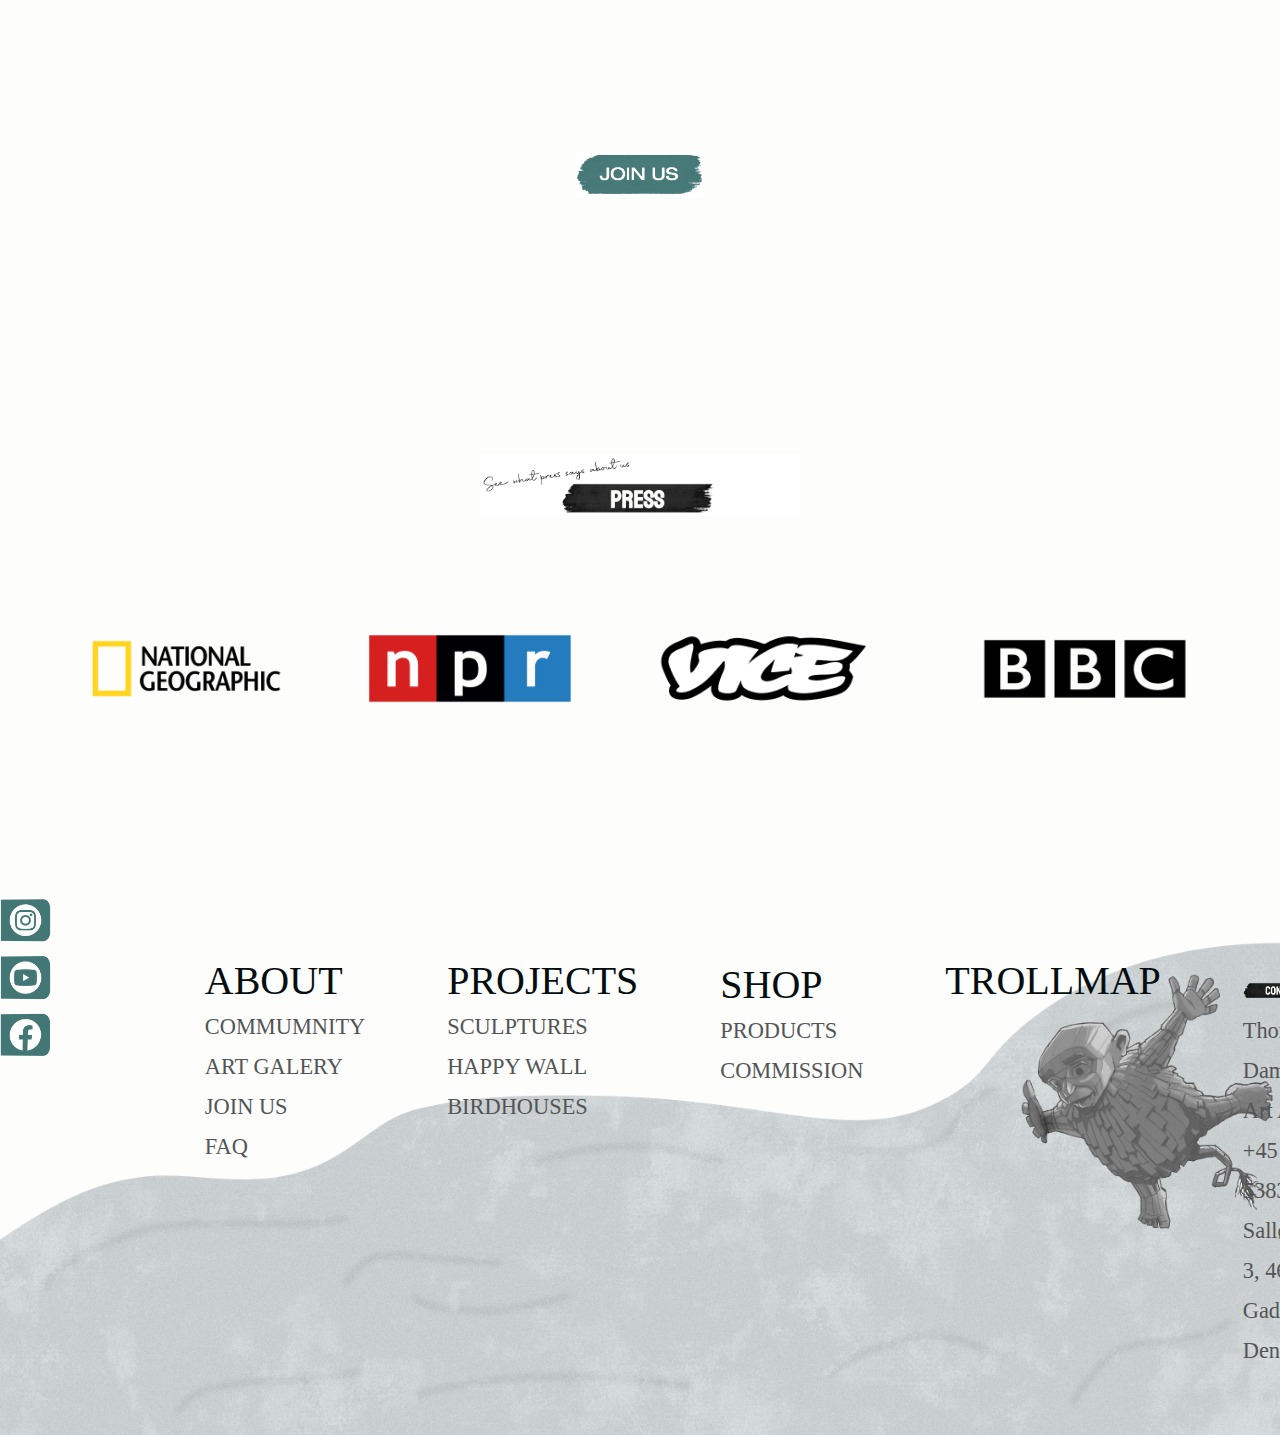
==== commit aa75daed: "update 5" ====
--- a/staff.html
+++ b/staff.html
@@ -39,7 +39,6 @@
 
         <section class="showcase">
             <div class="video-container">
-
                 <div class="center">
                     <div class="down"></div>
                 </div>
--- a/css/staff.css
+++ b/css/staff.css
@@ -27,7 +27,7 @@
 
   --h1: 2rem;
   --h2: 1.6rem;
-  --h3: 4rem;
+  --h3: 2rem;
   --h4: 1rem;
   --p: 0.8rem;
   --p_width: 80%;
@@ -84,7 +84,9 @@
   overflow-x: hidden;
   background-color: var(--white--);
 }
-
+main {
+  overflow-x: hidden;
+}
 /* ////////////////////////////NAVBAR//////////////////////////// */
 .navbar {
   display: flex;
@@ -104,13 +106,9 @@
   width: 12rem;
 }
 
-.navbar-links {
-  height: 100%;
-}
-
 .navbar-links ul {
   display: flex;
-  margin-right: 30%;
+  margin-right: 25%;
   margin-block: 0;
   padding: 0;
 }
@@ -148,7 +146,7 @@
   border-radius: 10px;
 }
 
-.search{
+.search {
   width: 2rem;
   margin-top: 0.65rem;
 }
@@ -156,11 +154,26 @@
 @media (max-width: 700px) {
   .navbar {
     flex-direction: column;
-    align-items: flex-start;
+    align-items: center;
+    justify-content: center;
+  }
+  .art_info h2 {
+    text-align: center;
+  }
+  .navbar-links {
+    height: 100vh;
+  }
+
+  .brand-title {
+    margin-right: 50%;
+    margin-top: 1.5rem;
+    width: 10rem;
+    
   }
 
   .toggle-button {
     display: flex;
+    margin-top: 1rem;
   }
 
   .navbar-links {
@@ -182,11 +195,19 @@
   .svgs {
     width: 40%;
   }
+
+  .navbar-links li a {
+    font-size: 2rem;
+  }
+  #birdhouse .art_image {
+    margin-top: -10rem;
+  }
 }
 
 /* ////////////////////////////ART//////////////////////////// */
 
 #art_part {
+  margin-top: 8rem;
   width: 100vw;
 }
 
@@ -206,12 +227,12 @@
 .art_info p {
   margin: auto;
 
-  width: 70%;
+  width: 100%;
 }
 
 #art_info_birdhouse {
-  margin-bottom: 30%;
-  width: 90%;
+  margin-bottom: 45%;
+  width: 80%;
 }
 
 #sculpture {
@@ -250,6 +271,7 @@
 
 .showcase {
   height: 100vh;
+
   position: relative;
   z-index: 0;
 }
@@ -407,11 +429,33 @@
   margin-bottom: 1rem;
 }
 
+
+
+@media only screen and (max-width: 400px){
+  .soMe{
+    display: none;
+  }
+
+  #footer_section{
+    display: none;
+  }
+
+  footer{
+    background-image: url("../img/footer_1.png") ;
+    background-size: cover;
+    height: 100%;
+    width: 100%;
+
+  }
+  
+}
+
 @media only screen and (min-width: 500px) {
   :root {
     --h1: 2.8rem;
     --text_art_top_padding: 30%;
     --image_art_top_padding: 15%;
+    --black_title_width: 5rem;
 
     --art_image_size: 75%;
   }
@@ -442,6 +486,30 @@
   .know {
     margin-top: 20%;
   }
+}
+
+.joinus{
+  width: 8rem;
+  margin-top: 3rem;
+}
+
+h3{
+  font-size: 2rem;
+}
+
+.title_press {
+  width: 20rem;
+  margin-top: 20%;
+}
+
+.title_family {
+  width: 10rem;
+  margin-top: 10%;
+}
+
+.video {
+  height: 28vh;
+  width: 80vw;
 }
 
 @media only screen and (min-width: 700px) {
@@ -632,7 +700,7 @@
 
 .center {
   position: absolute;
-  top: 50%;
+  top: 75%;
   left: 50%;
   transform: translate(-50%, -50%);
 }
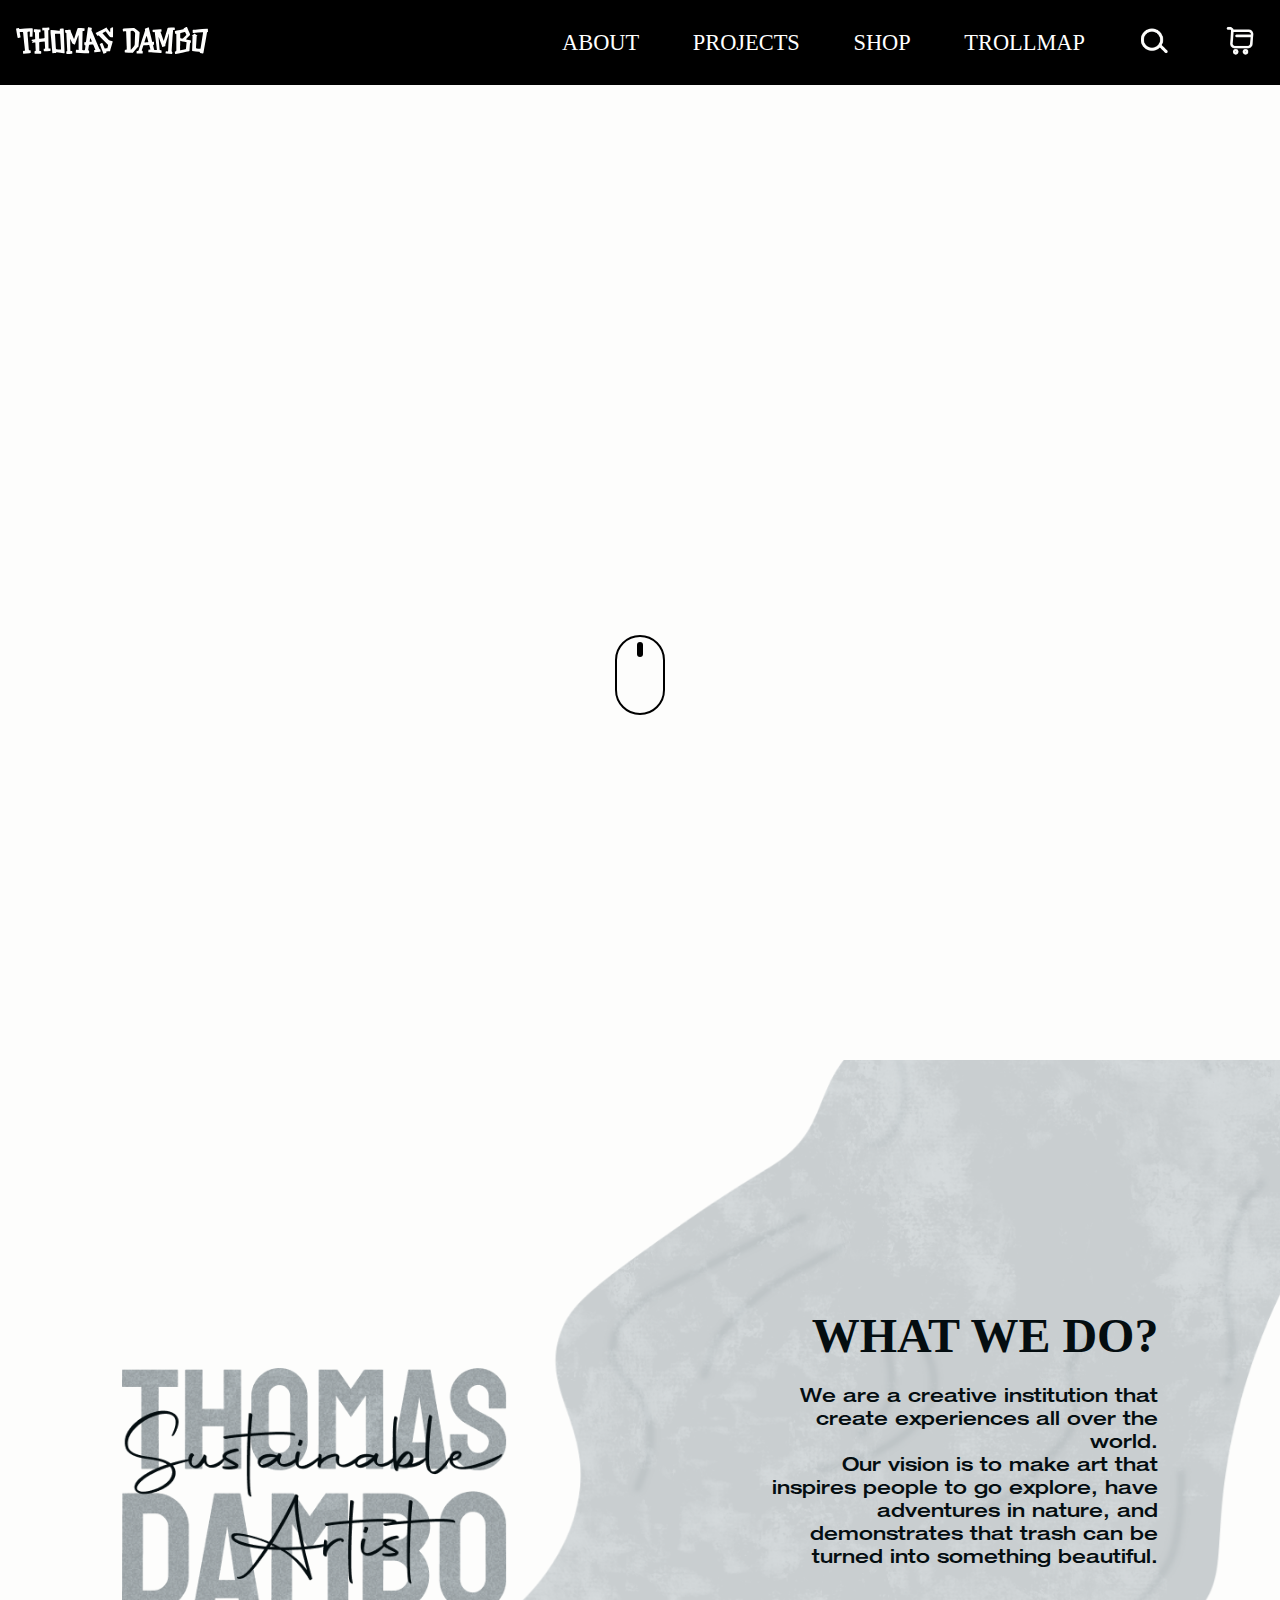
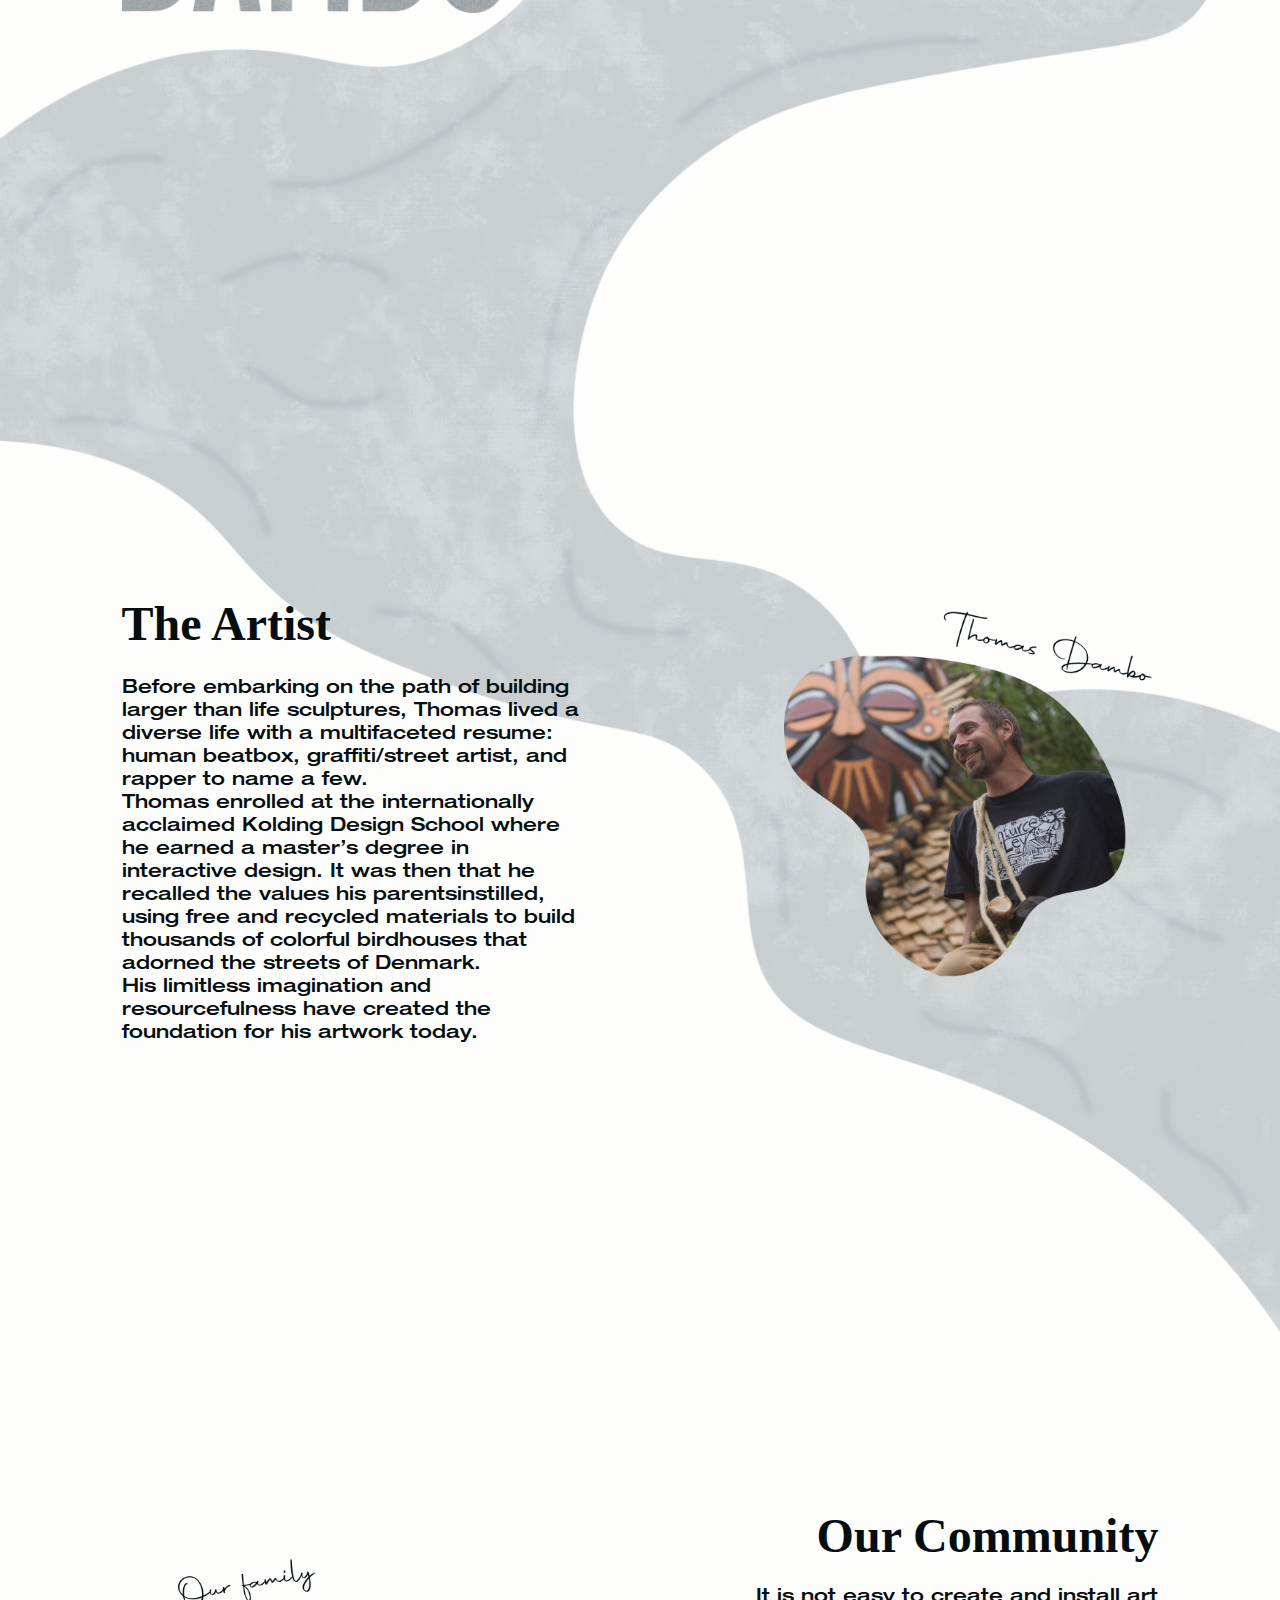
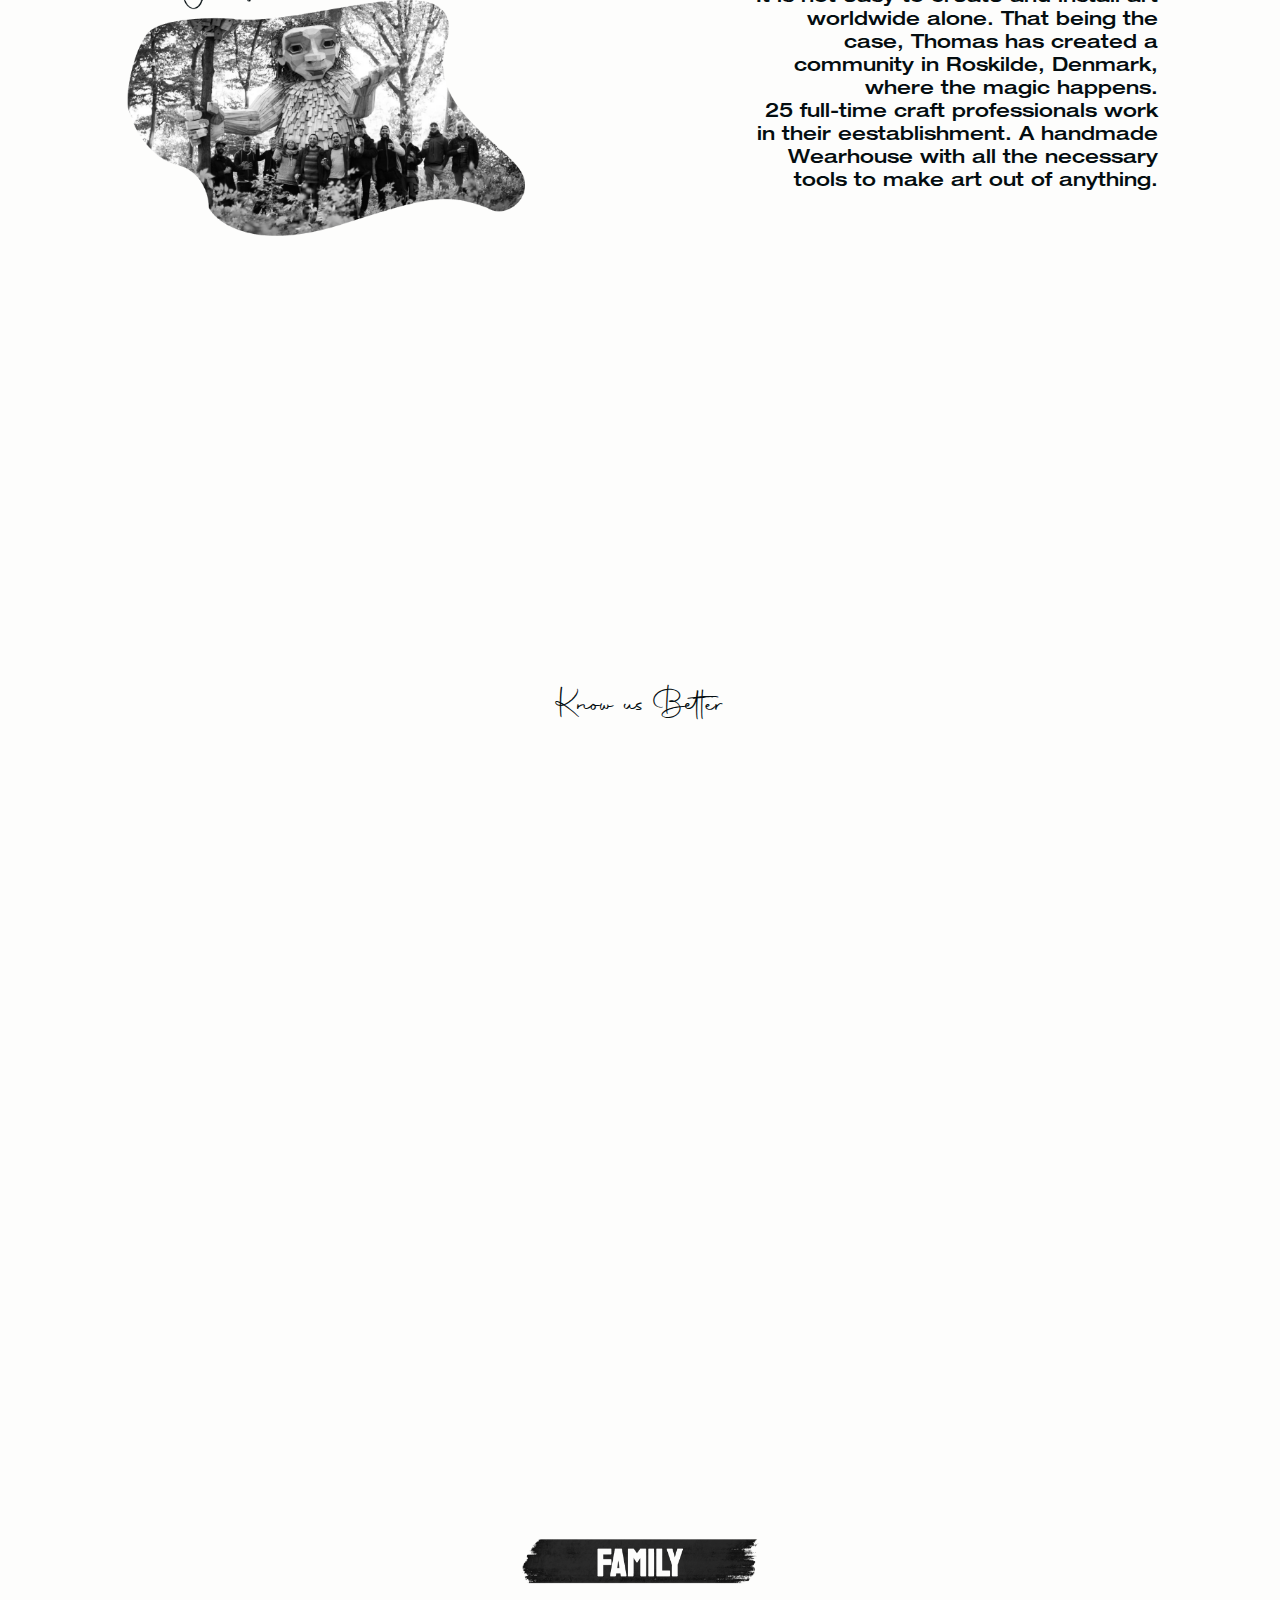
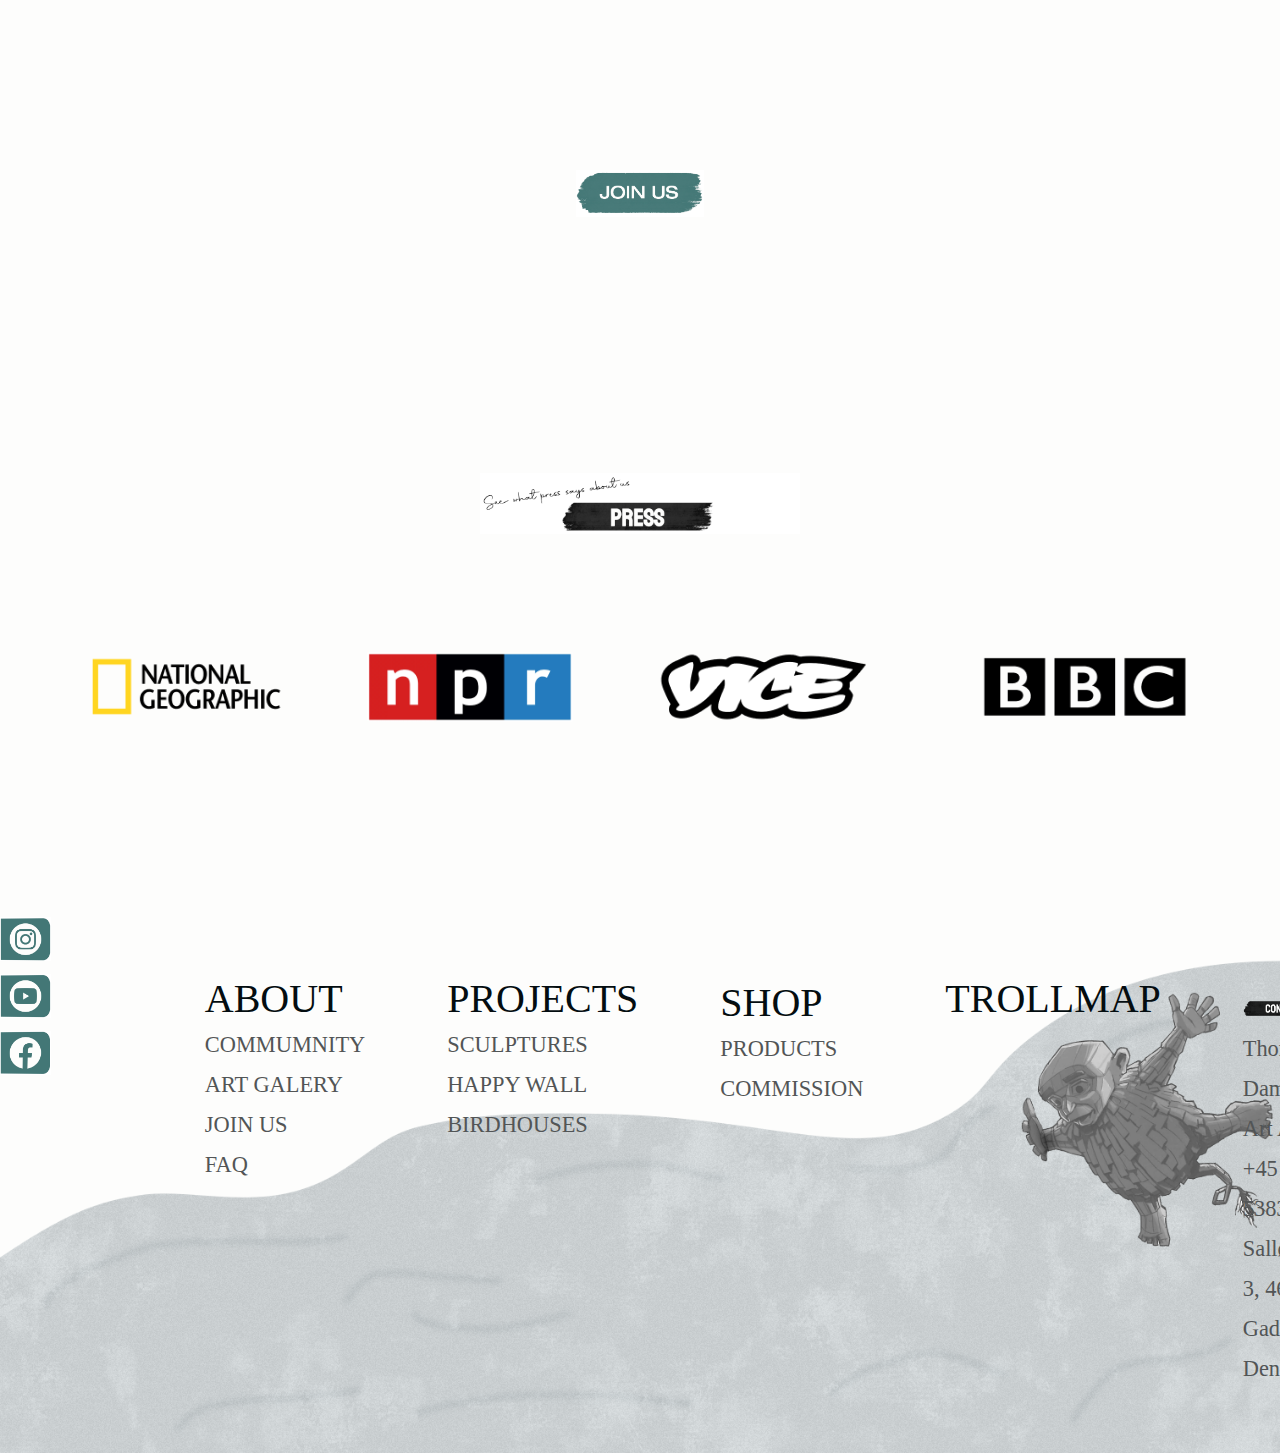
==== commit dd79592e: "last update" ====
--- a/staff.html
+++ b/staff.html
@@ -25,12 +25,12 @@
             </a>
             <div class="navbar-links">
                 <ul>
-                    <li><a href="#">ABOUT</a></li>
-                    <li><a href="#">PROJECTS</a></li>
-                    <li><a href="#">SHOP</a></li>
-                    <li><a href="#">TROLLMAP</a></li>
-                    <li><a href="#"><img class="search" src="img/search.png" alt="long logo"></a></li>
-                    <li><a href="#"><img class="search" src="img/cart.png" alt="long logo"></a></li>
+                    <li class="size_up"><a href="#">ABOUT</a></li>
+                    <li class="size_up"><a href="#">PROJECTS</a></li>
+                    <li class="size_up"><a href="#">SHOP</a></li>
+                    <li class="size_up"><a href="#">TROLLMAP</a></li>
+                    <li class="size_up"><a href="#"><img class="search" src="img/search.png" alt="long logo"></a></li>
+                    <li class="size_up"><a href="#"><img class="search" src="img/cart.png" alt="long logo"></a></li>
                 </ul>
             </div>
         </nav>
@@ -131,7 +131,7 @@
             </div>
         </section>
 
-        <div class="title">
+        <div class="title size_up">
             <img class="joinus" src="img/join_2.png" alt="">
         </div>
 
--- a/css/staff.css
+++ b/css/staff.css
@@ -150,6 +150,33 @@
   width: 2rem;
   margin-top: 0.65rem;
 }
+.size_up:hover {
+  animation: size_up 0.3s forwards ease-in-out;
+}
+
+.size_up:not(:hover) {
+  animation: size_down 0.3s forwards ease-in-out;
+}
+
+@keyframes size_up {
+  from {
+    transform: scale(1);
+  }
+
+  to {
+    transform: scale(1.1);
+  }
+}
+
+@keyframes size_down {
+  from {
+    transform: scale(1.1);
+  }
+
+  to {
+    transform: scale(1);
+  }
+}
 
 @media (max-width: 700px) {
   .navbar {
@@ -168,7 +195,6 @@
     margin-right: 50%;
     margin-top: 1.5rem;
     width: 10rem;
-    
   }
 
   .toggle-button {
@@ -429,25 +455,22 @@
   margin-bottom: 1rem;
 }
 
-
-
-@media only screen and (max-width: 400px){
-  .soMe{
+@media only screen and (max-width: 400px) {
+  .soMe {
     display: none;
   }
 
-  #footer_section{
+  #footer_section {
     display: none;
   }
 
-  footer{
-    background-image: url("../img/footer_1.png") ;
+  footer {
+    margin-top: 3rem;
+    background-image: url("../img/footer_1.png");
     background-size: cover;
-    height: 100%;
+    height: 100vh !important;
     width: 100%;
-
-  }
-  
+  }
 }
 
 @media only screen and (min-width: 500px) {
@@ -488,12 +511,12 @@
   }
 }
 
-.joinus{
+.joinus {
   width: 8rem;
   margin-top: 3rem;
 }
 
-h3{
+h3 {
   font-size: 2rem;
 }
 
@@ -567,7 +590,9 @@
 
     --art_image_size: 70%;
   }
-
+  .title_family {
+    width: 15rem;
+  }
   #sculpture {
     background-image: none;
   }
